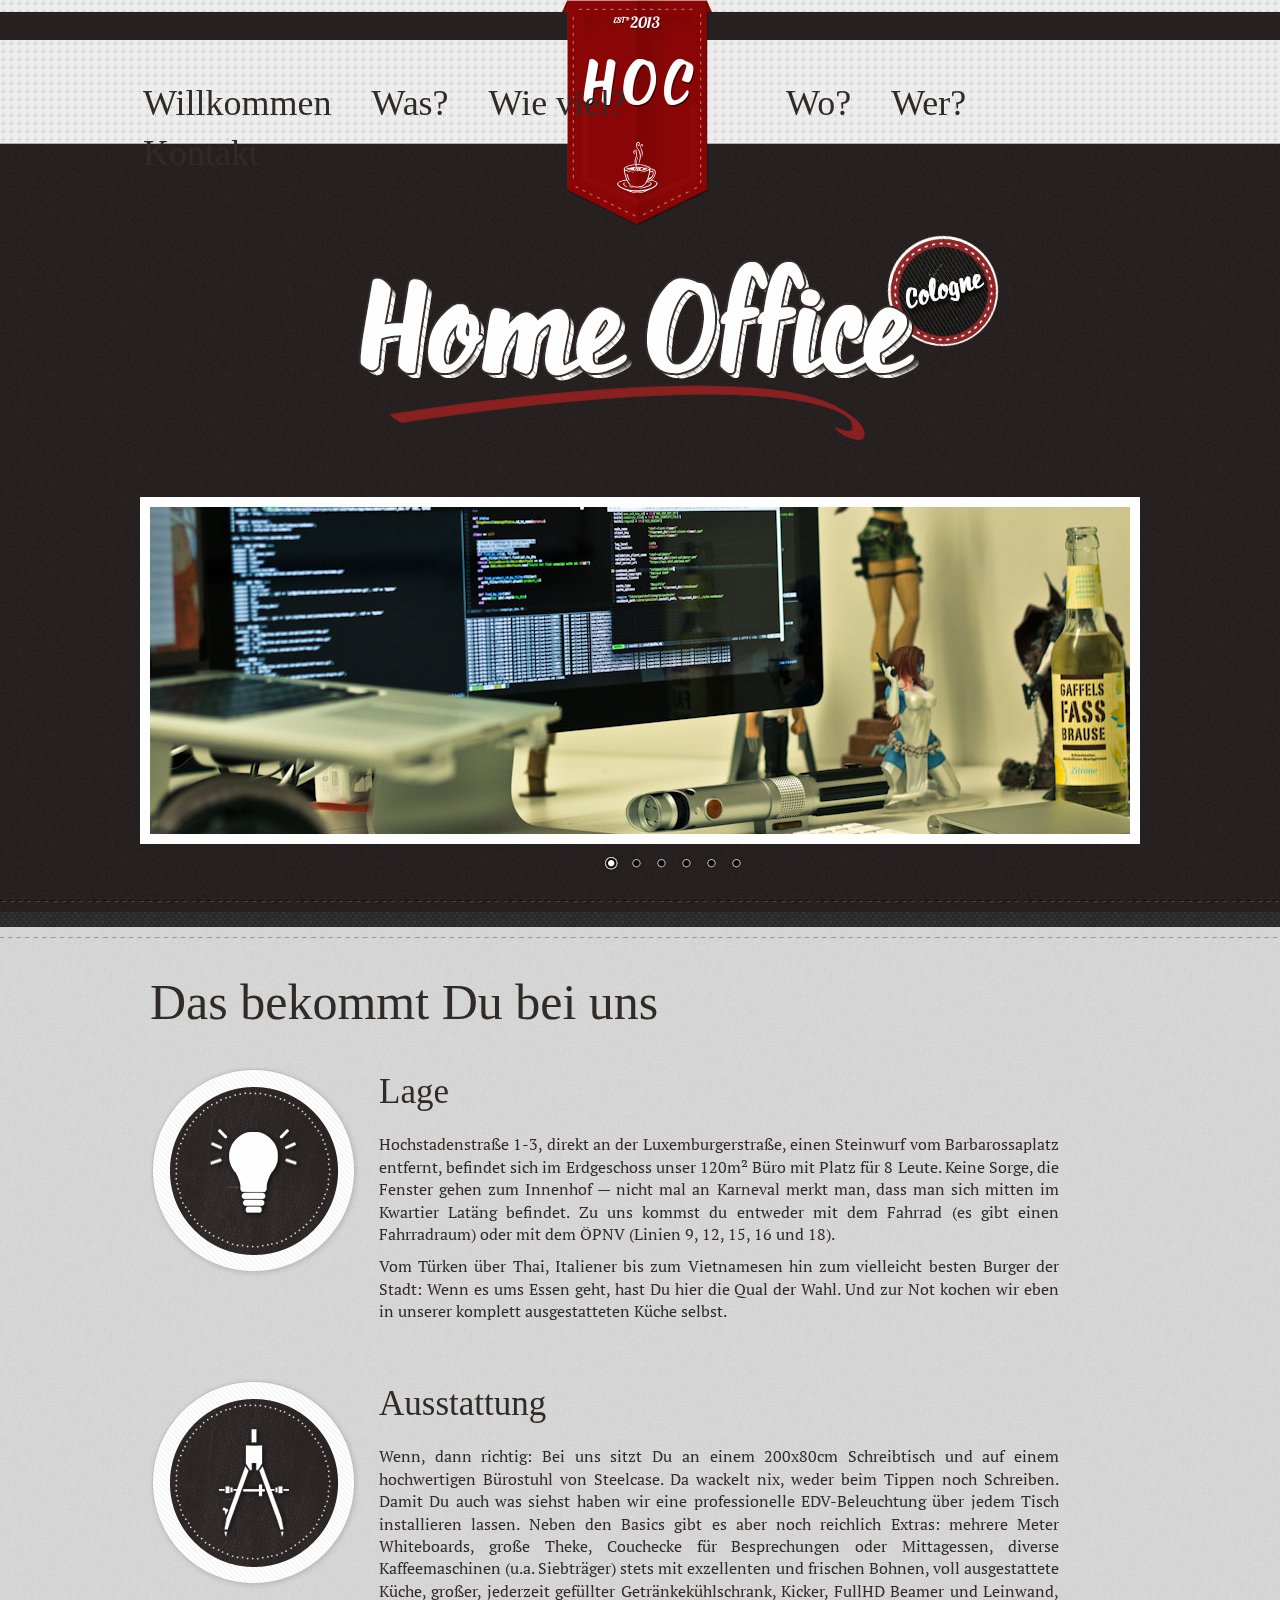
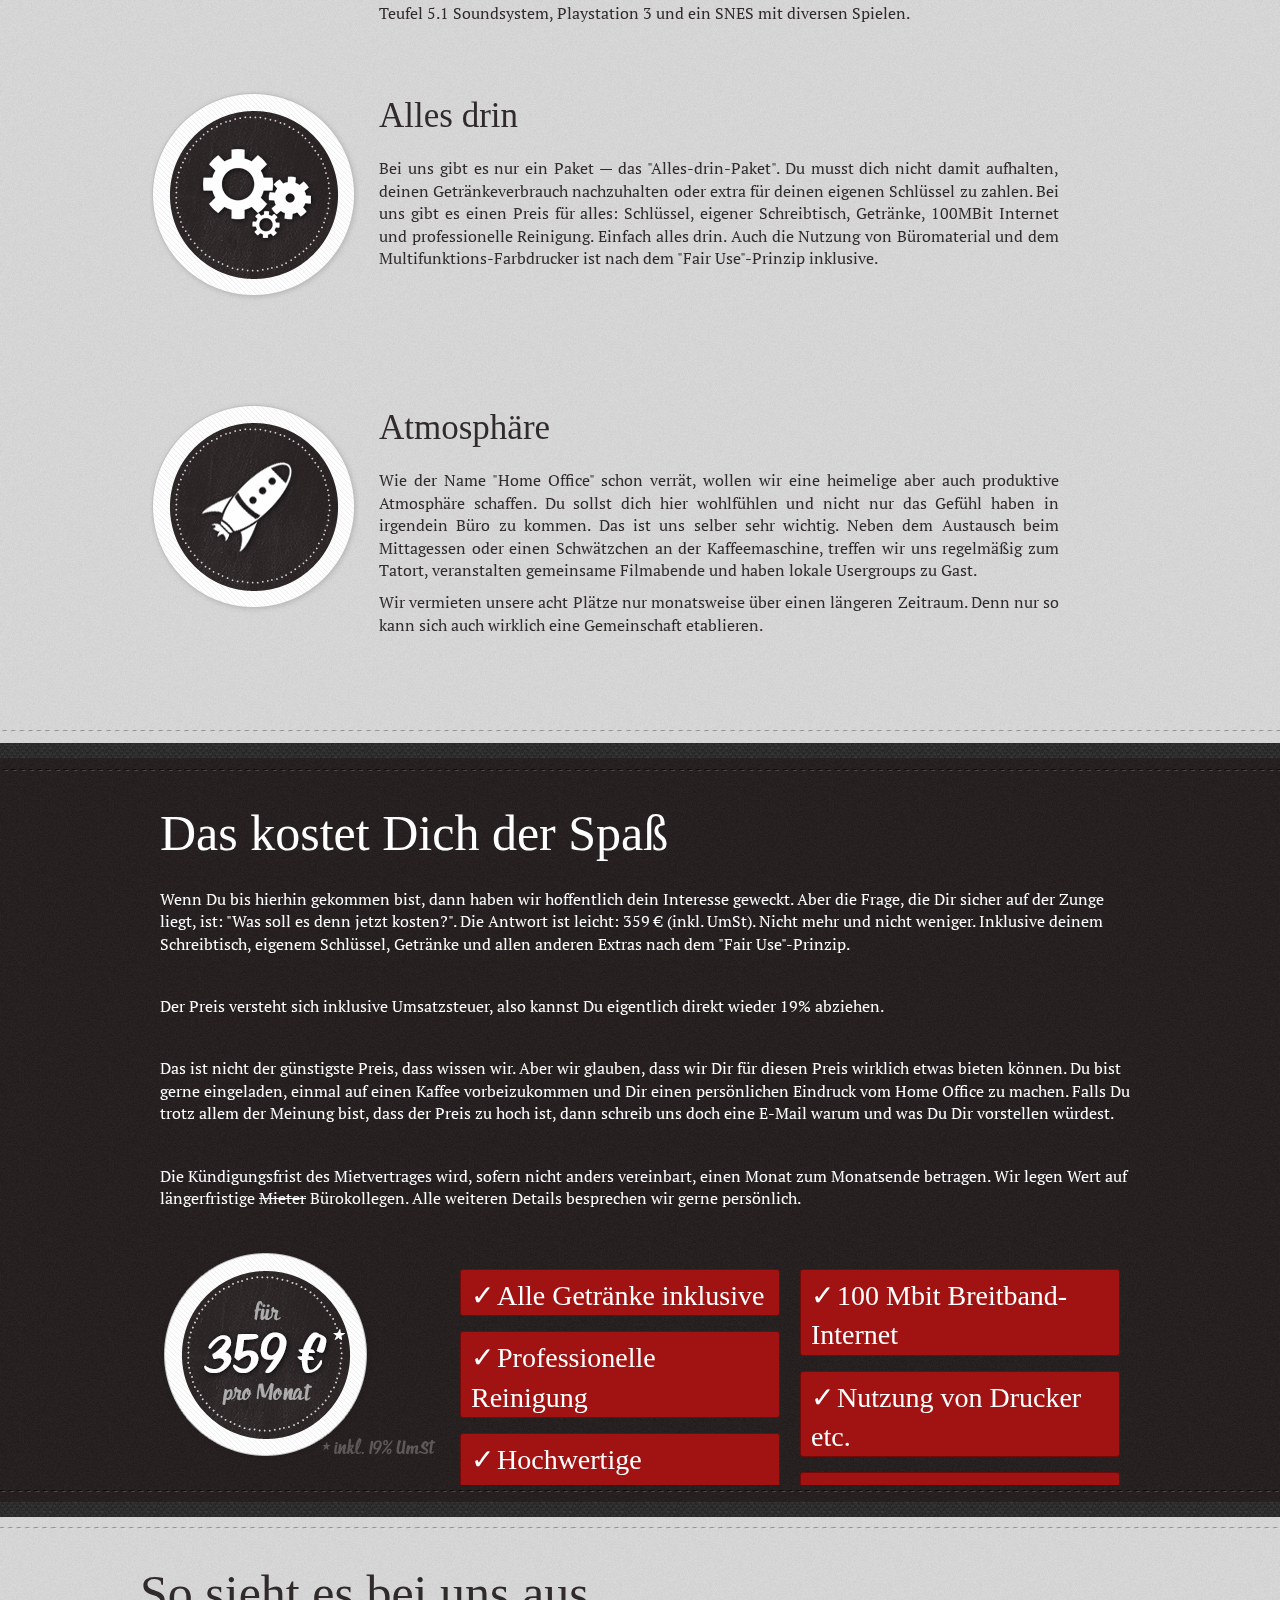
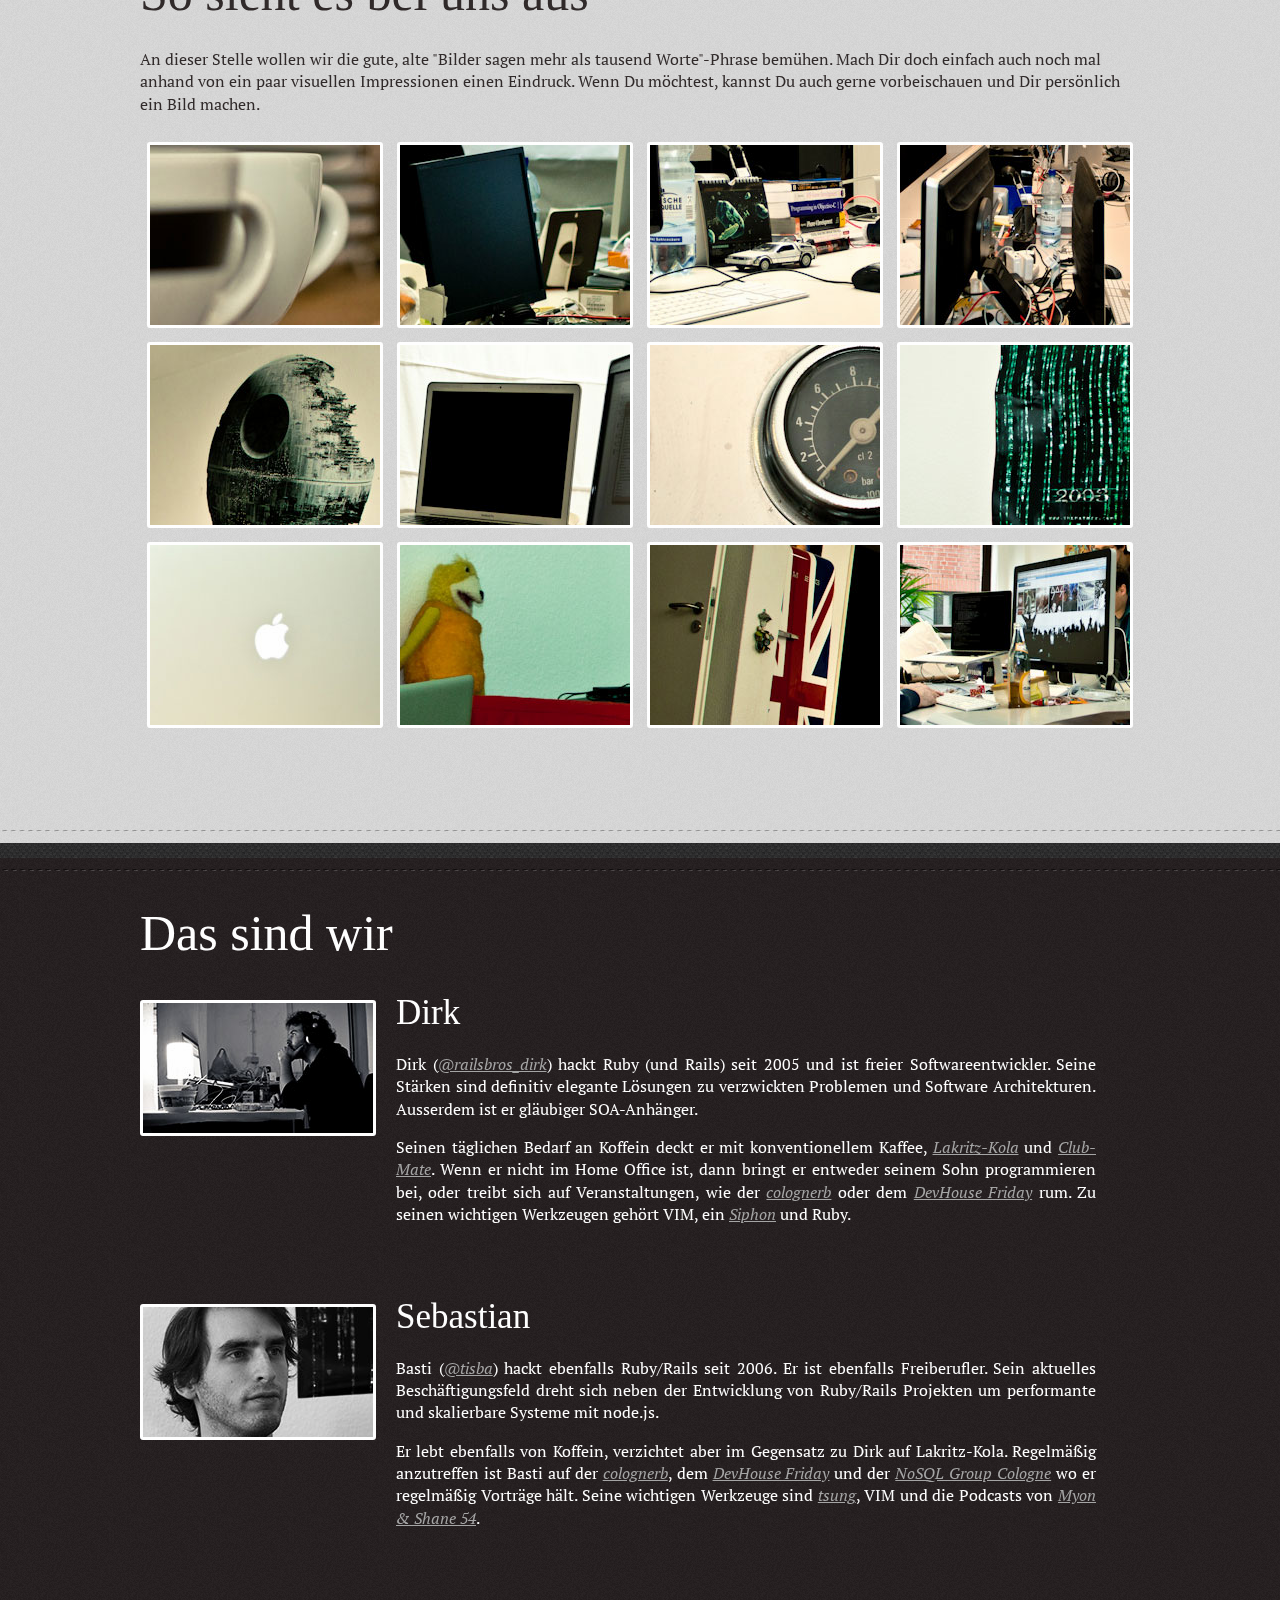
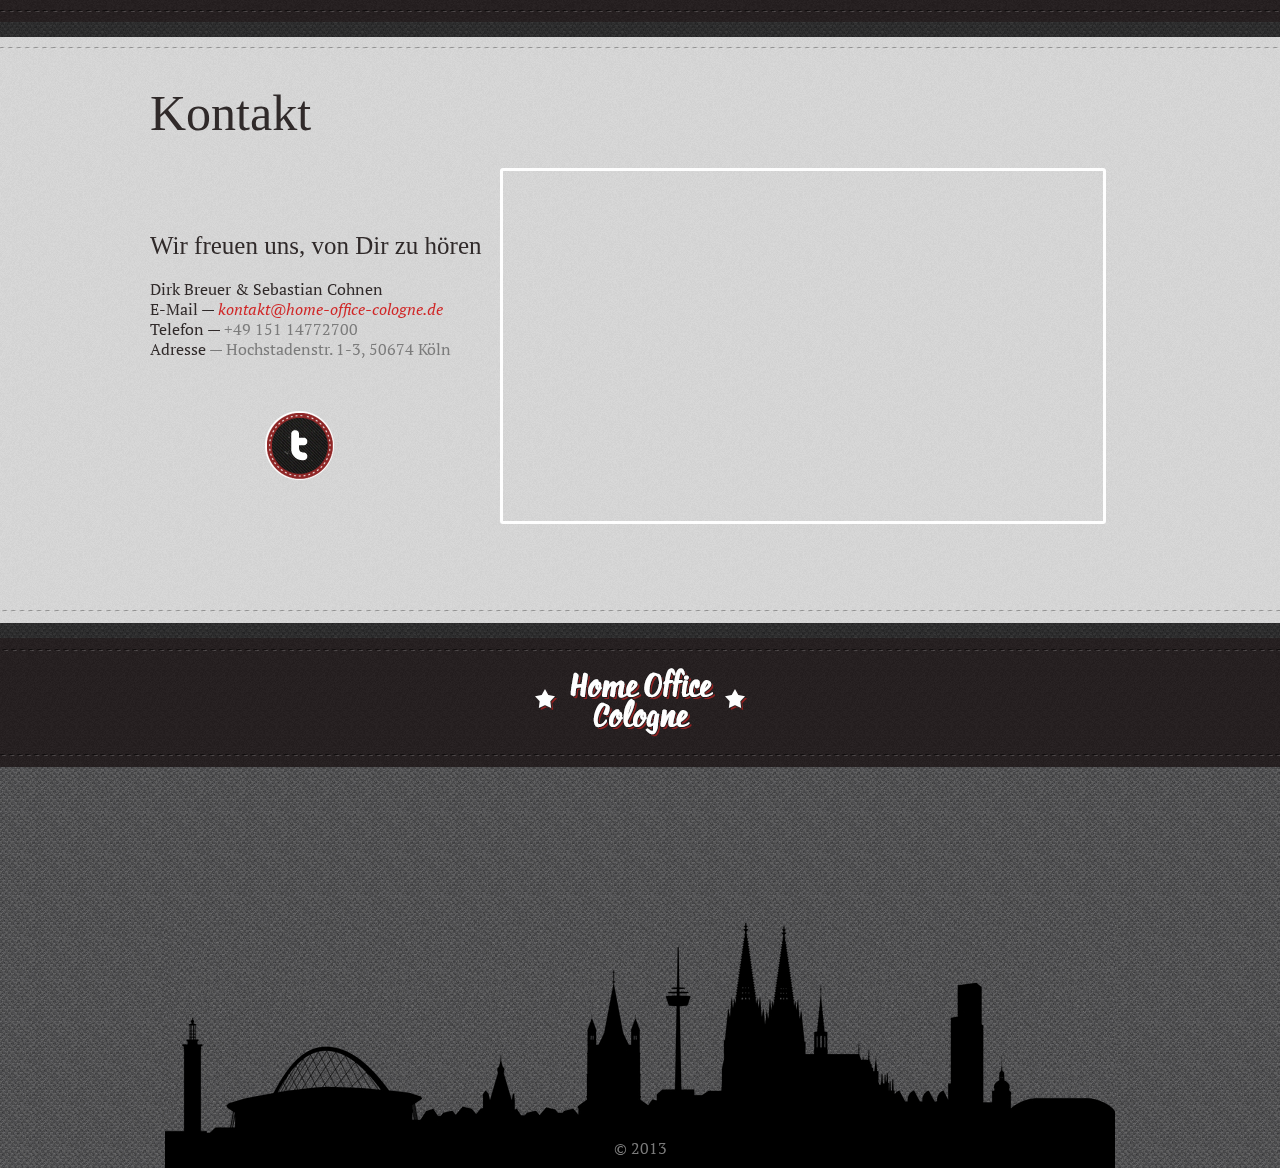
==== public/index.html @ 839deb55 "fixed whitespace" ====
<!DOCTYPE html PUBLIC "-//W3C//DTD HTML 4.01//EN">
<html>
  <head>
    <meta charset="utf-8">
    <title> Home Office Cologne </title>
    <meta name="description" content="Your description content goes here">
    <meta name="keywords" content="Place your keywords here">
    <meta name="viewport" content="width=device-width"><!-- Favicon -->
    <link rel="icon" href="img/favicon.png" title="Home Office Cologne" type="image/png"><!-- Style sheets themes for the Nivo Slider -->
    <link rel="stylesheet" href="nivo-slider/themes/default/default.css" type="text/css" media="screen">
    <link rel="stylesheet" href="nivo-slider/themes/pascal/pascal.css" type="text/css" media="screen">
    <link rel="stylesheet" href="nivo-slider/themes/orman/orman.css" type="text/css" media="screen"><!-- Main Styles Sheet for the Primento theme -->
    <link rel="stylesheet" href="styles.css" type="text/css"><!-- Google Webfonts - Other fonts can be installed - http://www.google.com/webfonts -->
    <link href="http://fonts.googleapis.com/css?family=PT+Serif:regular,italic,bold,bolditalic" rel="stylesheet" type="text/css">
    <link href="http://fonts.googleapis.com/css?family=PT+Sans:regular,italic,bold,bolditalic" rel="stylesheet" type="text/css">
  </head>
  <body>
    <!-- Start main content -->
    <span class="welcome" id="top"><!-- Anchor Link for Welcome Section --></span> <!-- Start Header -->
    <div id="header">
      <div class="inner">
        <div class="logo"></div><!-- End Logo --><!-- Main Navigation -->
        <div id="navigation">
          <ul class="main-menu">
            <li>
              <span><a href="#top">Willkommen</a></span>
            </li>
            <li>
              <span><a href="#features-link">Was?</a></span>
            </li><!-- Class gap: For the gap between the logo and menu -->
            <li class="gap">
              <span><a href="#prices-link">Wie viel?</a></span>
            </li>
            <li>
              <span><a href="#location-link">Wo?</a></span>
            </li>
            <li>
              <span><a href="#about-us-link">Wer?</a></span>
            </li>
            <li>
              <span><a href="#contact-link">Kontakt</a></span>
            </li>
          </ul>
        </div><!-- End Navigation -->
      </div><!-- End Header Inner Div -->
    </div><!-- End Header Div --><!-- Start Welcome Section -->
    <div id="welcome">
      <div class="inner">
        <div id="home-office-label"></div>
        <div id="feature" class="clearfix">
          <div class="inner">
            <!-- Start Nivo Slider -->
            <div class="slider-wrapper theme-default">
              <div class="ribbon"></div>
              <div id="slider" class="nivoSlider">
                <img src="nivo-slider/images/hoc-feature-work.jpg" data-transition="fade" width="980" height="327" />
                <img src="nivo-slider/images/hoc-feature-coffee.jpg" data-transition="fade" width="980" height="327" />
                <img src="nivo-slider/images/hoc-feature-bench.jpg" data-transition="fade" width="980" height="327" />
                <img src="nivo-slider/images/hoc-feature-mate.jpg" data-transition="fade" width="980" height="327" />
                <img src="nivo-slider/images/hoc-feature-fun_at_work.jpg" data-transition="fade" width="980" height="327" />
                <img src="nivo-slider/images/hoc-feature-foosball.jpg" data-transition="fade" width="980" height="327" />
              </div>
            </div><!-- End Htmlcaption -->
          </div><!-- End Slider -->
        </div><!-- End Feature Div -->
      </div><!-- End Inner Div -->
    </div><!-- End Welcome Div -->
    <div class="splitter">
      <!-- Page Splitter -->
    </div><!-- Start Method Box 4 -->
    <div id="method">
      <div class="inner">
        <!-- Anchor Link for Method Section --><span class="method" id="features-link">&nbsp;</span>
        <h1 class="dark">
          Das bekommt Du bei uns
        </h1>
        <div class="workflow">
          <ul>
            <li>
              <img src="img/strategy.png" width="209" height="211" alt="Strategy">
              <div>
                <h2> Lage </h2>
                <p>
                Hochstadenstraße 1-3, direkt an der Luxemburgerstraße, einen Steinwurf vom Barbarossaplatz entfernt, befindet sich im
                Erdgeschoss unser 120m&sup2; Büro mit Platz für 8 Leute. Keine Sorge, die Fenster gehen zum Innenhof
                &mdash; nicht mal an Karneval merkt man, dass man sich mitten im Kwartier Latäng befindet. Zu uns kommst du
                entweder mit dem Fahrrad (es gibt einen Fahrradraum) oder mit dem ÖPNV (Linien 9, 12, 15, 16 und 18).
                </p>
                <p>
                Vom Türken über Thai, Italiener bis zum Vietnamesen hin zum vielleicht besten Burger der Stadt: Wenn
                es ums Essen geht, hast Du hier die Qual der Wahl. Und zur Not kochen wir eben in unserer komplett
                ausgestatteten Küche selbst.
                </p>
              </div>
              <div class="clearfix"></div>
            </li>
            <li>
              <img src="img/planning.png" width="209" height="211" alt="Planning">
              <div>
                <h2> Ausstattung </h2>
                <p>
                Wenn, dann richtig: Bei uns sitzt Du an einem 200x80cm Schreibtisch und auf einem hochwertigen Bürostuhl
                von Steelcase. Da wackelt nix, weder beim Tippen noch Schreiben. Damit Du auch was siehst haben wir eine
                professionelle EDV-Beleuchtung über jedem Tisch installieren lassen. Neben den Basics gibt es aber noch
                reichlich Extras: mehrere Meter Whiteboards, große Theke, Couchecke für Besprechungen oder Mittagessen,
                diverse Kaffeemaschinen (u.a. Siebträger) stets mit exzellenten und frischen Bohnen, voll ausgestattete
                Küche, großer, jederzeit gefüllter Getränkekühlschrank, Kicker, FullHD Beamer und Leinwand, Teufel 5.1 Soundsystem,
                Playstation&nbsp;3 und ein SNES mit diversen Spielen.
                </p>
              </div>
              <div class="clearfix"></div>
            </li>
            <li>
              <img src="img/develop.png" width="209" height="211" alt="Develop">
              <div>
                <h2> Alles drin </h2>
                <p>
                Bei uns gibt es nur ein Paket &mdash; das "Alles-drin-Paket". Du musst dich nicht damit aufhalten, deinen
                Getränkeverbrauch nachzuhalten oder extra für deinen eigenen Schlüssel zu zahlen. Bei uns gibt es einen
                Preis für alles: Schlüssel, eigener Schreibtisch, Getränke, 100MBit Internet und professionelle Reinigung. Einfach alles drin.
                Auch die Nutzung von Büromaterial und dem Multifunktions-Farbdrucker ist nach dem "Fair Use"-Prinzip inklusive.
                </p>
              </div>
              <div class="clearfix"></div>
            </li>
            <li class="last">
              <img src="img/deliver.png" width="209" height="211" alt="Deliver">
              <div>
                <h2> Atmosphäre </h2>
                <p>
                Wie der Name "Home Office" schon verrät, wollen wir eine heimelige aber auch produktive Atmosphäre schaffen. Du sollst dich
                hier wohlfühlen und nicht nur das Gefühl haben in irgendein Büro zu kommen. Das ist uns selber sehr
                wichtig. Neben dem Austausch beim
                Mittagessen oder einen Schwätzchen an der Kaffeemaschine, treffen wir uns regelmäßig zum Tatort,
                veranstalten gemeinsame Filmabende und haben lokale Usergroups zu Gast.
                </p>

                <p>
                Wir vermieten unsere acht Plätze nur monatsweise über einen längeren Zeitraum. Denn nur so kann sich auch
                wirklich eine Gemeinschaft etablieren.
                </p>
              </div>
              <div class="clearfix"></div>
            </li>
          </ul>
        </div><!-- End Workflow -->
      </div><!-- End Method Inner -->
    </div><!-- End Method box 4 -->
    <div class="splitter-up">
      <!-- Page Splitter -->
    </div><!-- Start Blog -->
    <div id="blog">
      <div class="inner">
        <!-- Anchor Link for Blog Section --><span class="blog" id="prices-link">&nbsp;</span>
        <div class="inner clearfix">
          <div class="posts">
            <h1 class="light">
              Das kostet Dich der Spaß
            </h1><!-- Start Single Blog Post -->

            <p>
              Wenn Du bis hierhin gekommen bist, dann haben wir hoffentlich dein Interesse geweckt. Aber die Frage, die
              Dir sicher auf der Zunge liegt, ist: "Was soll es denn jetzt kosten?". Die Antwort ist leicht: 359 € (inkl.
              UmSt). Nicht mehr und nicht weniger. Inklusive deinem Schreibtisch, eigenem Schlüssel, Getränke und allen anderen
              Extras nach dem "Fair Use"-Prinzip.
            </p>

            <p>
            Der Preis versteht sich inklusive Umsatzsteuer, also kannst Du
            eigentlich direkt wieder 19% abziehen.
            </p>

            <p>
            Das ist nicht der günstigste Preis, dass wissen wir. Aber wir glauben, dass wir Dir für diesen Preis
            wirklich etwas bieten können. Du bist gerne eingeladen, einmal auf einen Kaffee vorbeizukommen und Dir einen
            persönlichen Eindruck vom Home Office zu machen. Falls Du trotz allem der Meinung bist, dass der Preis zu
            hoch ist, dann schreib uns doch eine E-Mail warum und was Du Dir vorstellen würdest.
            </p>

            <p>
            Die Kündigungsfrist des Mietvertrages wird, sofern nicht anders vereinbart, einen Monat zum Monatsende betragen.
            Wir legen Wert auf längerfristige <del>Mieter</del> Bürokollegen. Alle weiteren Details besprechen wir gerne
            persönlich.
            </p>

            <div id="price-and-extras">
              <ul>
                <li><span>✓</span>100 Mbit Breitband-Internet</li>
                <li><span>✓</span>Nutzung von Drucker etc.</li>
                <li><span>✓</span>Erstklassiger Kaffee</li>
              </ul>
              <ul>
                <li><span>✓</span>Alle Getränke inklusive</li>
                <li><span>✓</span>Professionelle Reinigung</li>
                <li><span>✓</span>Hochwertige Büromöbel</li>
              </ul>
              <img src="img/preis-badge.png">
            </div>

          </div><!-- End posts -->
        </div><!-- End inner -->
      </div>
    </div><!-- End Blog -->
    <div class="splitter">
      <!-- Page Splitter -->
    </div><!-- Start About Me Section -->
    <div id="my-work">
      <div class="inner">
        <span class="my-work" id="location-link">&nbsp;</span>
        <h1 class="dark">
          So sieht es bei uns aus
        </h1>
        <p class="dark">
        An dieser Stelle wollen wir die gute, alte "Bilder sagen mehr als tausend Worte"-Phrase bemühen. Mach Dir doch
        einfach auch noch mal anhand von ein paar visuellen Impressionen einen Eindruck. Wenn Du möchtest, kannst Du
        auch gerne vorbeischauen und Dir persönlich ein Bild machen.
        </p><!-- Start Gallery -->
        <div class="gallery">
          <ul>
            <li>
              <span><a href="img/gallery/hoc-detail-01.jpg" rel="prettyPhoto[gallery]"><img src="img/gallery/hoc-detail-01_small.jpg" width="230" height="180"></a></span>
            </li>
            <li>
              <span><a href="img/gallery/hoc-detail-02.jpg" rel="prettyPhoto[gallery]"><img src="img/gallery/hoc-detail-02_small.jpg" width="230" height="180"></a></span>
            </li>
            <li>
              <span><a href="img/gallery/hoc-detail-03.jpg" rel="prettyPhoto[gallery]"><img src="img/gallery/hoc-detail-03_small.jpg" width="230" height="180"></a></span>
            </li>
            <li>
              <span><a href="img/gallery/hoc-detail-04.jpg" rel="prettyPhoto[gallery]"><img src="img/gallery/hoc-detail-04_small.jpg" width="230" height="180"></a></span>
            </li>
            <li>
              <span><a href="img/gallery/hoc-detail-05.jpg" rel="prettyPhoto[gallery]"><img src="img/gallery/hoc-detail-05_small.jpg" width="230" height="180"></a></span>
            </li>
            <li>
              <span><a href="img/gallery/hoc-detail-06.jpg" rel="prettyPhoto[gallery]"><img src="img/gallery/hoc-detail-06_small.jpg" width="230" height="180"></a></span>
            </li>
            <li>
              <span><a href="img/gallery/hoc-detail-07.jpg" rel="prettyPhoto[gallery]"><img src="img/gallery/hoc-detail-07_small.jpg" width="230" height="180"></a></span>
            </li>
            <li>
              <span><a href="img/gallery/hoc-detail-08.jpg" rel="prettyPhoto[gallery]"><img src="img/gallery/hoc-detail-08_small.jpg" width="230" height="180"></a></span>
            </li>
            <li>
              <span><a href="img/gallery/hoc-detail-09.jpg" rel="prettyPhoto[gallery]"><img src="img/gallery/hoc-detail-09_small.jpg" width="230" height="180"></a></span>
            </li>
            <li>
              <span><a href="img/gallery/hoc-detail-10.jpg" rel="prettyPhoto[gallery]"><img src="img/gallery/hoc-detail-10_small.jpg" width="230" height="180"></a></span>
            </li>
            <li>
              <span><a href="img/gallery/hoc-detail-11.jpg" rel="prettyPhoto[gallery]"><img src="img/gallery/hoc-detail-11_small.jpg" width="230" height="180"></a></span>
            </li>
            <li>
              <span><a href="img/gallery/hoc-detail-12.jpg" rel="prettyPhoto[gallery]"><img src="img/gallery/hoc-detail-12_small.jpg" width="230" height="180"></a></span>
            </li>
          </ul>
        </div><!-- End Gallery -->
      </div><!-- End About me Inner -->
    </div><!-- End About me -->
    <div class="splitter-up">
      <!-- Page Splitter -->
    </div><!-- Start My Work -->
    <div id="about-me">
      <!-- Anchor Link for My Work Section -->
      <div class="inner">
        <!-- Anchor Link for About me Section --><span class="about-me" id="about-us-link">&nbsp;</span>
        <h1 class="light">
          Das sind wir
        </h1>
        <div class="intro">
          <img src="img/profile-dirk.jpg" alt="Profile Image" width="230" height="130">
          <div>
            <h2 class="light">
              Dirk
            </h2>
            <p>
            Dirk (<a href="https://twitter.com/railsbros_dirk">@railsbros_dirk</a>) hackt Ruby (und Rails) seit 2005 und ist freier Softwareentwickler.
            Seine Stärken sind definitiv elegante Lösungen zu verzwickten Problemen und Software Architekturen.
            Ausserdem ist er gläubiger SOA-Anhänger.
            </p>

            <p>
            Seinen täglichen Bedarf an Koffein deckt er mit konventionellem Kaffee,
            <a href="http://www.hermann-kola.de/content/kola.php?Sprache=de&amp;wert=Hausmarke-Lakritz">Lakritz-Kola</a> und <a href="http://de.wikipedia.org/wiki/Club-Mate">Club-Mate</a>.
            Wenn er nicht im Home Office ist, dann bringt er entweder seinem Sohn programmieren bei, oder treibt sich
            auf Veranstaltungen, wie der <a href="http://colognerb.de">colognerb</a> oder dem <a href="http://devhousefriday.org/">DevHouse Friday</a> rum. Zu seinen wichtigen Werkzeugen gehört VIM, ein <a href="http://coffeegeek.com/guides/siphoncoffee">Siphon</a> und Ruby.
            </p>
          </div>
        </div><!-- End Intro Div -->
        <div class="clearfix"></div>
        <div class="intro">
          <img src="img/profile-basti.jpg" alt="Profile Image" width="230" height="130">
          <div>
            <h2 class="light">
              Sebastian
            </h2>
            <p>Basti (<a href="https://twitter.com/tisba">@tisba</a>) hackt ebenfalls Ruby/Rails seit 2006. Er ist ebenfalls Freiberufler. Sein aktuelles Beschäftigungsfeld dreht sich neben der Entwicklung von Ruby/Rails Projekten um performante und skalierbare Systeme mit node.js.</p>

            <p>Er lebt ebenfalls von Koffein, verzichtet aber im Gegensatz zu Dirk auf Lakritz-Kola. Regelmäßig anzutreffen ist Basti auf der <a href="http://colognerb.de">colognerb</a>, dem <a href="http://devhousefriday.org/">DevHouse Friday</a> und der <a href="http://www.nosql-cologne.org/">NoSQL Group Cologne</a> wo er regelmäßig Vorträge hält. Seine wichtigen Werkzeuge sind <a href="http://tsung.erlang-projects.org/">tsung</a>, VIM und die Podcasts von <a href="http://www.myonandshane54.com/radio.php">Myon &amp; Shane 54</a>.</p>
          </div>
        </div><!-- End Intro Div -->
      </div><!-- End My Work Inner -->
    </div><!-- End My Work -->
    <div class="splitter">
      <!-- Page Splitter -->
    </div><!-- Start Contact me -->
    <div id="contact" class="clearfix">
      <div class="inner">
        <!-- Anchor Link for Get in touch Section --><span class="contact" id="contact-link">&nbsp;</span>
        <h1 class="dark">
          Kontakt
        </h1>
        <div class="details">
          <h3 class="dark">
            Wir freuen uns, von Dir zu hören
          </h3>
          <ul>
            <li>
              <span>Dirk Breuer &amp; Sebastian Cohnen</span>
            </li>
            <li>
              <span>E-Mail &mdash;</span>
              <script type="text/javascript">
              //<![CDATA[
              <!--
              var x="function f(x){var i,o=\"\",l=x.length;for(i=0;i<l;i+=2) {if(i+1<l)o+=" +
              "x.charAt(i+1);try{o+=x.charAt(i);}catch(e){}}return o;}f(\"ufcnitnof x({)av" +
              " r,i=o\\\"\\\"o,=l.xelgnhtl,o=;lhwli(e.xhcraoCedtAl(1/)3=!11)6t{yrx{=+;x+ll" +
              "=};acct(h)e}{f}roi(l=1-i;=>;0-i)-o{=+.xhcratAi(;)r}teru n.oussbrt0(o,)l};(f" +
              ")\\\"25,1\\\"\\\\06\\\\04\\\\01\\\\\\\\00\\\\03\\\\02\\\\\\\\33\\\\06\\\\00" +
              "\\\\\\\\1V03\\\\\\\\\\\\tQ\\\\4W03\\\\\\\\^TAHCA7H00\\\\\\\\KL@NKC16\\\\0G\\"+
              "\\OL^wwinzww(|H7|x|x\\\"\\\\\\\\\\\\uz7i17\\\\\\\\U(t5du`h\\\"\\\\\\\\\\\\\\"+
              "\\#\\\\\\\\2\\\\02\\\\\\\\24\\\\05\\\\03\\\\\\\\Z634\\\\04\\\\02\\\\\\\\20\\"+
              "\\05\\\\03\\\\\\\\5W00\\\\\\\\33\\\\01\\\\00\\\\\\\\6S00\\\\\\\\23\\\\01\\\\"+
              "03\\\\\\\\\\\\n4\\\\03\\\\\\\\05\\\\07\\\\01\\\\\\\\H8U502\\\\0n\\\\\\\\\\\\"+
              "21\\\\0r\\\\\\\\\\\\27\\\\0B\\\\<C*%0<)+1-425'02\\\\\\\\4s1$+o-*,9t'\\\\\\\\"+
              "2z!& )3400\\\\0[\\\\2Y02\\\\\\\\T^W^Y[1V03\\\\\\\\QVVXAI00\\\\0I\\\\EFhAMSP" +
              "DMM2J03\\\\\\\\jpuqwzD;p*fp2{,p&-`c~nz`(pjqofct21\\\\01\\\\03\\\\\\\\\\\"\\" +
              "\\f(;} ornture;}))++(y)^(iAtdeCoarchx.e(odrChamCro.fngriSt+=;o27=1y%i;+=)y2" +
              "5=1i=f({i+)i+l;i<0;i=r(foh;gten.l=x,l\\\"\\\\\\\"\\\\o=i,r va){,y(x fontinc" +
              "fu)\\\"\")"                                                                  ;
              while(x=eval(x));
              //-->
              //]]>
              </script>
            </li>
            <li>
              <span>Telefon &mdash;</span> +49 151 14772700
            </li>
            <li>
              <span>Adresse</span> &mdash; Hochstadenstr. 1-3, 50674 Köln
            </li>
          </ul>
          <div class="social">
            <ul>
              <li>
                <a href="http://twitter.com/HomeOfficeCgn"><img src="img/twitter.png" alt="Twitter" width="70" height="70"></a>
              </li>
            </ul>
          </div><!-- End social -->
        </div><!-- End details --><!-- Start Google Map -->
        <div class="map">
          <iframe width="600" height="350" frameborder="0" scrolling="no" marginheight="0" marginwidth="0" src="http://maps.google.com/maps?f=q&amp;source=s_q&amp;hl=en&amp;geocode=&amp;q=Hochstadenstra%C3%9Fe+1-3,+Cologne,+Germany&amp;aq=&amp;sll=51.055962,6.895464&amp;sspn=0.589558,1.454315&amp;ie=UTF8&amp;hq=&amp;hnear=Hochstadenstra%C3%9Fe+1,+50674+K%C3%B6ln,+Nordrhein-Westfalen,+Germany&amp;t=m&amp;z=14&amp;ll=50.928049,6.939522&amp;output=embed&amp;iwloc=near"></iframe>
        </div><!-- End map -->
      </div><!-- End inner -->
    </div><!-- End contact -->
    <div class="splitter-up"></div><!-- Start Footer -->
    <div id="footer" class="clearfix">
      <div class="inner">
        <div class="footer-logo">
          <a href="#"><img src="img/footer-logo.png" alt="Footer Logo" width="216" height="73"></a>
        </div><!-- End footer-logo -->
      </div><!-- End inner -->
    </div><!-- End Footer Div -->
    <div id="skyline-footer" class="clearfix">
      <div class="inner">
        <div id="skyline">
          <p>© 2013</p>
        </div><!-- End footer-logo -->
      </div><!-- End inner -->
    </div>

  </body>

  <script src="js/jquery-1.7.1.min.js" type="text/javascript"></script>
  <script src="js/smooth-scroll.js" type="text/javascript"></script>
  <script src="js/jquery.prettyPhoto.js" type="text/javascript" charset="utf-8"></script>
  <script src="js/jquery.validate.js" type="text/javascript"></script><!-- PrettyPhoto Jquery Gallery -->
  <script src="js/jquery.nivo.slider.pack.js" type="text/javascript"></script>
  <script src="js/underscore.min.js" type="text/javascript"></script>

  <script type="text/javascript">
    $(document).ready(function(){
      $("a[rel^='prettyPhoto']").prettyPhoto();
      $("#commentForm").validate();
    });

    $(window).load(function() {
      $('#slider').nivoSlider();
    });
  </script><!-- Jquery Form Validation -->
</html>
---- public/nivo-slider/themes/default/default.css ----
/*
Skin Name: Nivo Slider Default Theme
Skin URI: http://nivo.dev7studios.com
Skin Type: flexible
Description: The default skin for the Nivo Slider.
Version: 1.0
Author: Gilbert Pellegrom
Author URI: http://dev7studios.com
*/

.theme-default .nivoSlider {
	position:relative;
	background:#fff url(loading.gif) no-repeat 50% 50%;
    margin-bottom:50px;
    border: 10px solid #fff;

}
.theme-default .nivoSlider img {
	position:absolute;
	top:0px;
	left:0px;
	display:none;
}
.theme-default .nivoSlider a {
	border:0;
	display:block;
}

.theme-default .nivo-controlNav {
	position:absolute;
	left:50%;
	bottom:-42px;
    margin-left:-40px; /* Tweak this to center bullets */
}
.theme-default .nivo-controlNav a {
	display:block;
	width:22px;
	height:22px;
	background:url(bullets.png) no-repeat;
	text-indent:-9999px;
	border:0;
	margin-right:3px;
	float:left;
}
.theme-default .nivo-controlNav a.active {
	background-position:0 -22px;
}

.theme-default .nivo-directionNav a {
	display:block;
	width:30px;
	height:30px;
	background:url(arrows.png) no-repeat;
	text-indent:-9999px;
	border:0;
}
.theme-default a.nivo-nextNav {
	background-position:-30px 0;
	right:15px;
}
.theme-default a.nivo-prevNav {
	left:15px;
}

.theme-default .nivo-caption {
    font-family: Helvetica, Arial, sans-serif;
}
.theme-default .nivo-caption a {
    color:#fff;
    border-bottom:1px dotted #fff;
}
.theme-default .nivo-caption a:hover {
    color:#fff;
}
---- public/nivo-slider/themes/pascal/pascal.css ----
/*
Skin Name: Pascal Theme
Skin URI: http://nivo.dev7studios.com
Skin Type: fixed
Image Width: 630
Image Height: 235
Description: A nice, light skin for the Nivo Slider.
Version: 1.0
Author: Gilbert Pellegrom & Pascal Gartner
Author URI: http://dev7studios.com
*/

.theme-pascal.slider-wrapper {
    background:url(slider.png) no-repeat;
    width:668px;
    height:299px;
    margin:0 auto;
    padding-top:17px;
    position:relative;
}

.theme-pascal .nivoSlider {
    position:relative;
    width:630px;
    height:235px;
    margin-left:19px;
    background:url(loading.gif) no-repeat 50% 50%;
}
.theme-pascal .nivoSlider img {
    position:absolute;
    top:0px;
    left:0px;
    display:none;
    width:630px; /* Make sure your images are the same size */
    height:235px; /* Make sure your images are the same size */
}
.theme-pascal .nivoSlider a {
    border:0;
    display:block;
}

.theme-pascal .nivo-controlNav {
    background:url(controlnav.png) no-repeat;
    width:251px;
    height:40px;
    position:absolute;
    left:200px; /* Tweak this to center bullets */
    bottom:-42px;
    padding:8px 0 0 82px;
    z-index:20;
}
.theme-pascal .nivo-controlNav a {
    display:block;
    width:22px;
    height:22px;
    background:url(bullets.png) no-repeat;
    text-indent:-9999px;
    border:0;
    margin-right:3px;
    float:left;
}
.theme-pascal .nivo-controlNav a.active {
    background-position:0 -22px;
}

.theme-pascal .nivo-directionNav a {
	display:none;
}

.theme-pascal .nivo-caption {
    bottom:40%;
    left:auto;
    right:0px;
    width:auto;
    max-width:630px;
    overflow:hidden;
    background:#fff;
    text-shadow:none;
    font-family: arial, serif;
    color:#4c4b4b;
}
.theme-pascal .nivo-caption p {
    padding:5px 15px;
    color:#333;
    font-weight:bold;
    font-size:27px;
    text-transform:uppercase;
}
.theme-pascal .nivo-caption a { 
    color:#333;
    font-weight:bold;
    font-size:27px;
    text-transform:uppercase;
}

.theme-pascal .ribbon {
    background:url(ribbon.png) no-repeat;
    width:111px;
    height:111px;
    position:absolute;
    top:-8px;
    left:-8px;
    z-index:300;
}
---- public/nivo-slider/themes/orman/orman.css ----
/*
Skin Name: Orman Theme
Skin URI: http://nivo.dev7studios.com
Skin Type: fixed
Image Width: 568
Image Height: 268
Description: A light and green skin for the Nivo Slider.
Version: 1.0
Author: Gilbert Pellegrom & Orman Clark
Author URI: http://dev7studios.com
*/

.theme-orman.slider-wrapper {
    background:url(slider.png) no-repeat;
    width:722px;
    height:337px;
    margin:0 auto;
    padding-top:18px;
    position:relative;
}

.theme-orman .nivoSlider {
    position:relative;
    width:568px;
    height:268px;
    margin-left:77px;
    background:url(loading.gif) no-repeat 50% 50%;
}
.theme-orman .nivoSlider img {
    position:absolute;
    top:0px;
    left:0px;
    display:none;
    width:568px; /* Make sure your images are the same size */
    height:268px; /* Make sure your images are the same size */
}
.theme-orman .nivoSlider a {
    border:0;
    display:block;
}

.theme-orman .nivo-controlNav {
    position:absolute;
	left:50%;
	bottom:-60px;
    margin-left:-30px; /* Tweak this to center bullets */
}
.theme-orman .nivo-controlNav a {
    display:block;
    width:10px;
    height:10px;
    background:url(bullets.png) no-repeat;
    text-indent:-9999px;
    border:0;
    margin-right:7px;
    float:left;
}
.theme-orman .nivo-controlNav a.active {
    background-position:0 -10px;
}

.theme-orman .nivo-directionNav a {
	display:block;
	width:25px;
	height:200px;
	background:url(arrows.png) no-repeat 0% 50%;
	text-indent:-9999px;
	border:0;
    top:40px;
}
.theme-orman a.nivo-nextNav {
	background-position:100% 50%;
	right:-40px;
    padding-right:20px;
}
.theme-orman a.nivo-prevNav {
	left:-40px;
    padding-left:20px;
}

.theme-orman .nivo-caption {
    font-family: Helvetica, Arial, sans-serif;
}
.theme-orman .nivo-caption a { 
    color:#fff;
    border-bottom:1px dotted #fff;
}
.theme-orman .nivo-caption a:hover { 
    color:#fff;
}

.theme-orman .ribbon {
    background:url(ribbon.png) no-repeat;
    width:111px;
    height:111px;
    position:absolute;
    top:-3px;
    left:56px;
    z-index:300;
}
---- public/styles.css ----
@import url("css/roadstar_font.css");
@import url("css/boilerplate.css");
@import url("nivo-slider/nivo-slider.css");
@import url("css/prettyphoto.css");
@import url("css/layout.css");
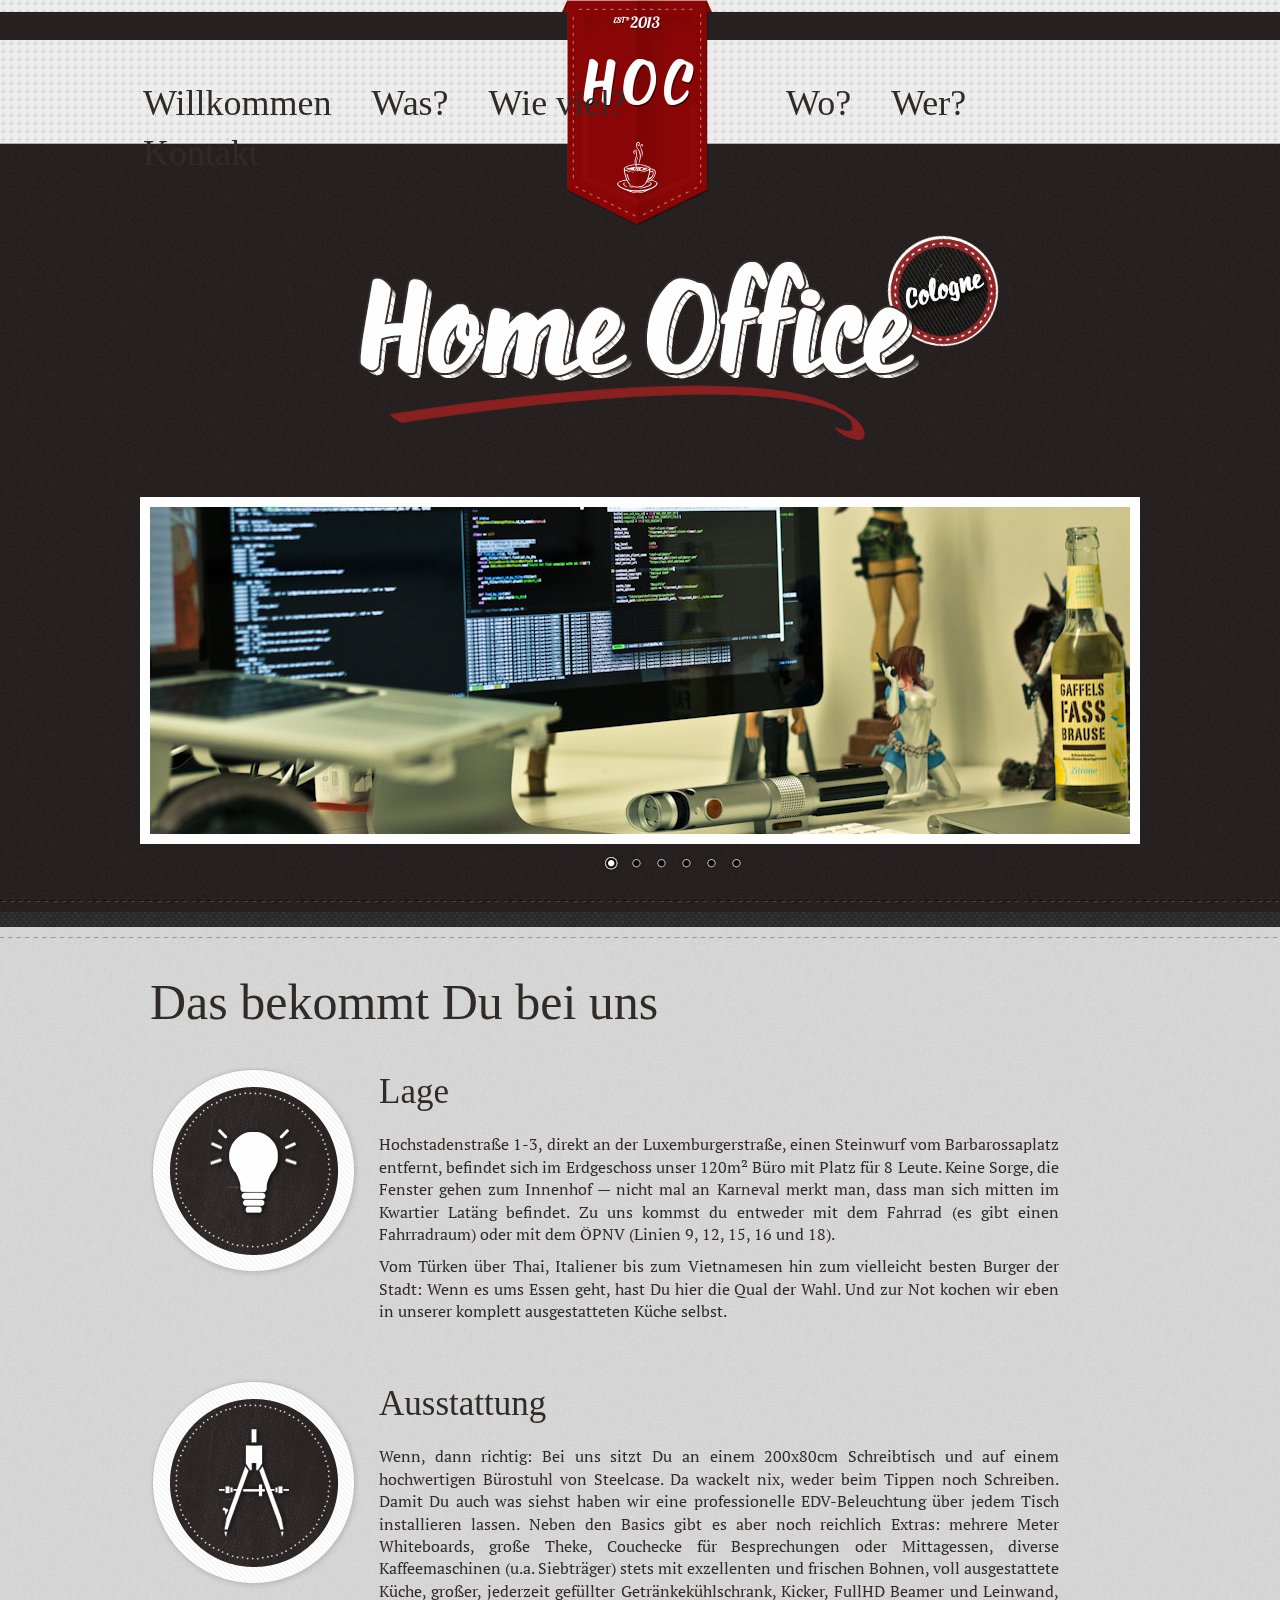
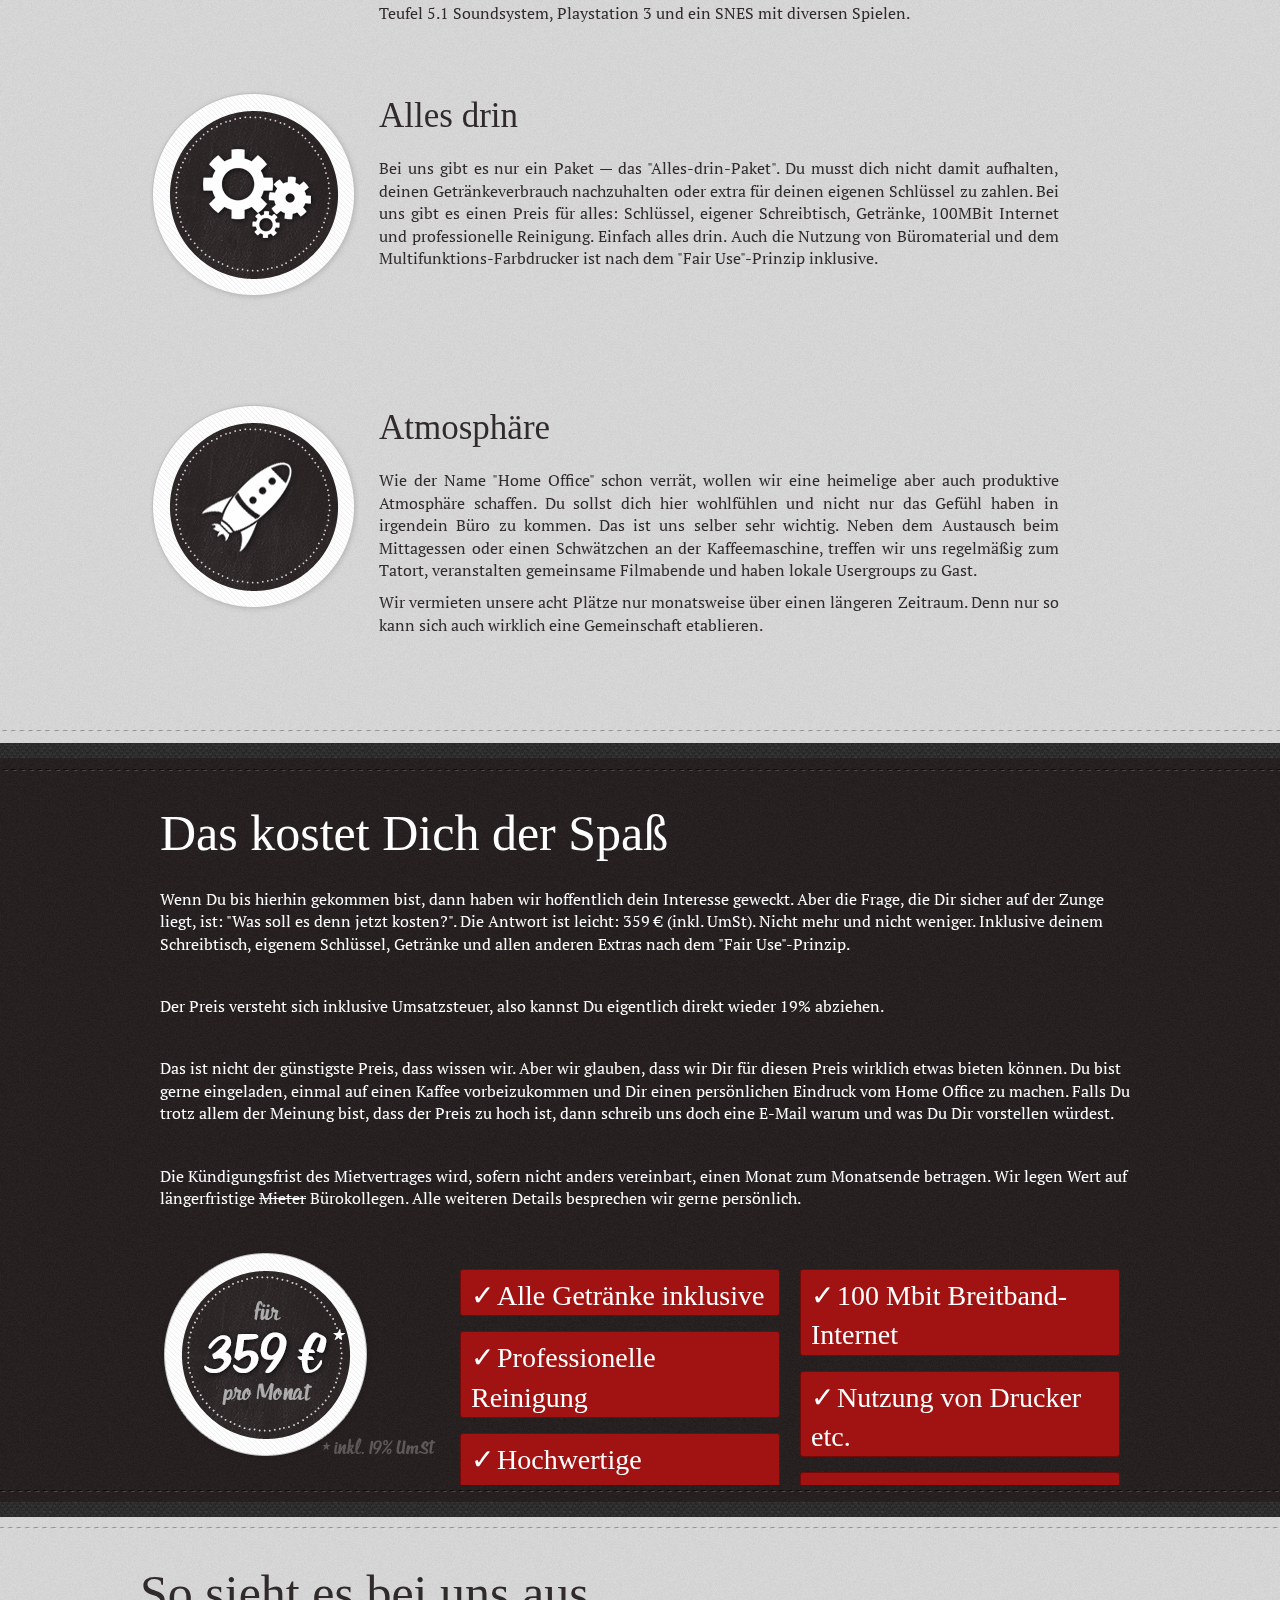
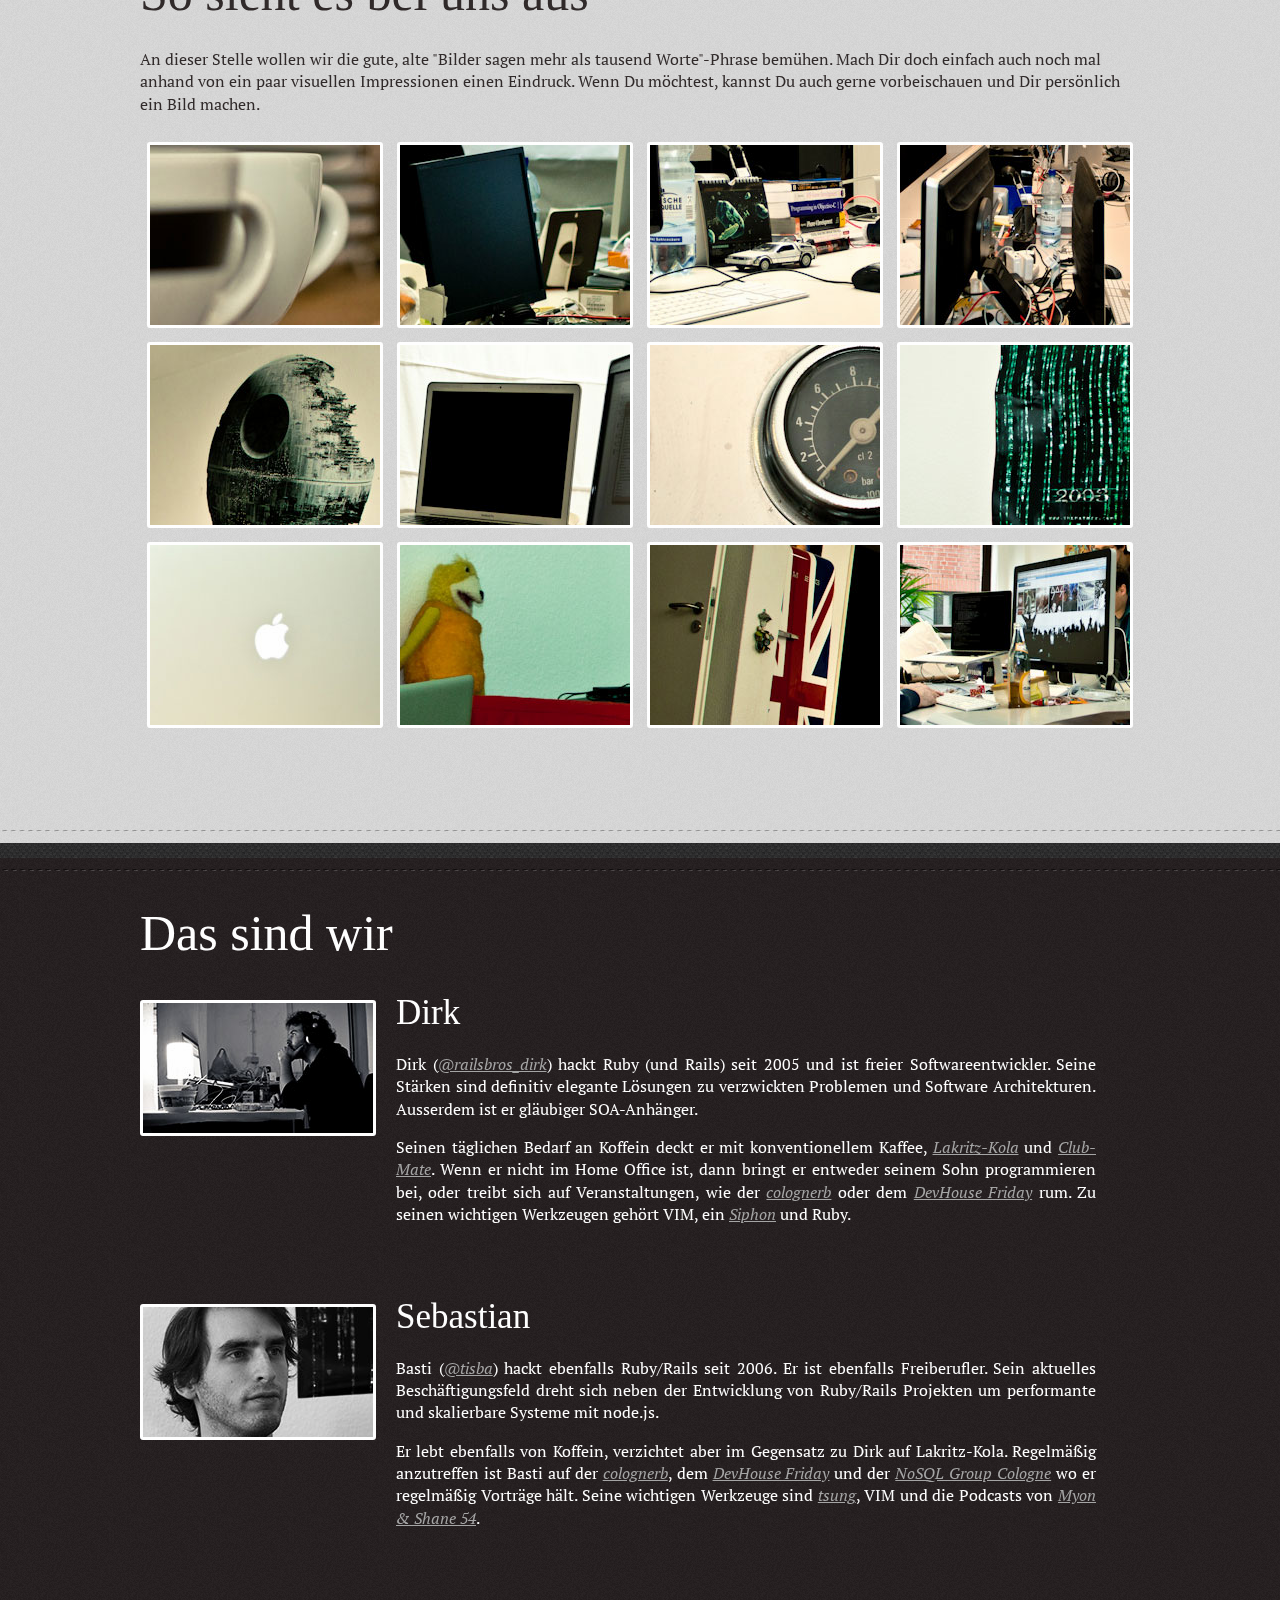
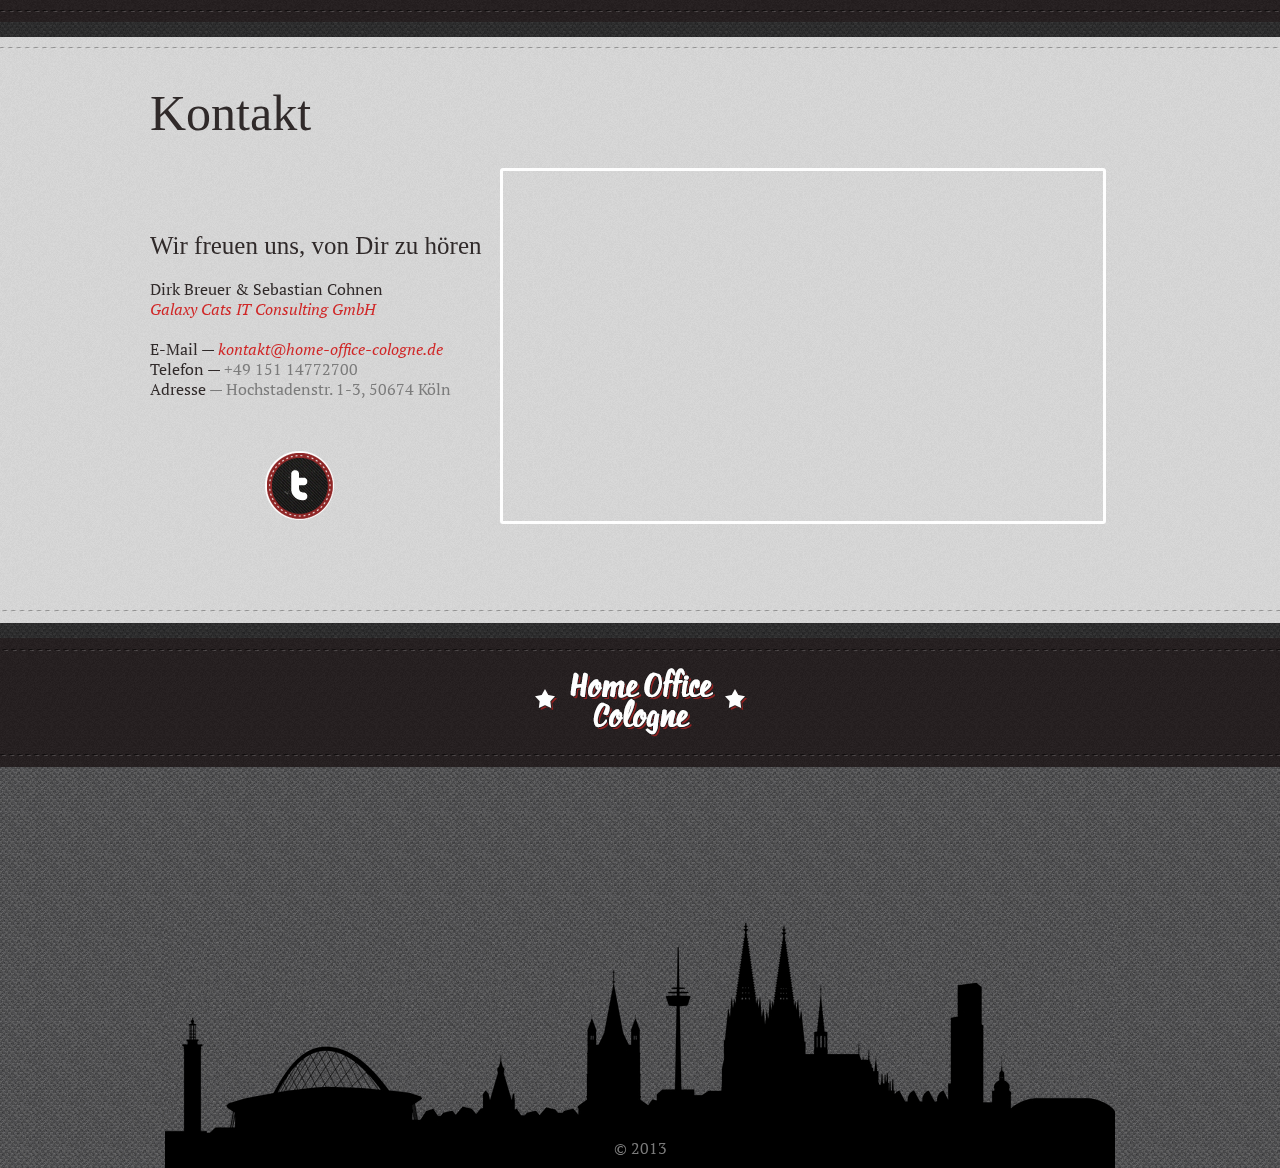
==== commit 7efab543: "galaxy cats unter kontakt geadded" ====
--- a/public/index.html
+++ b/public/index.html
@@ -318,6 +318,10 @@
             <li>
               <span>Dirk Breuer &amp; Sebastian Cohnen</span>
             </li>
+            <li>
+            <span><a href="http://galaxycats.com" class="text-link">Galaxy Cats IT Consulting GmbH</a></span>
+            </li>
+            <li>&nbsp;</li>
             <li>
               <span>E-Mail &mdash;</span>
               <script type="text/javascript">
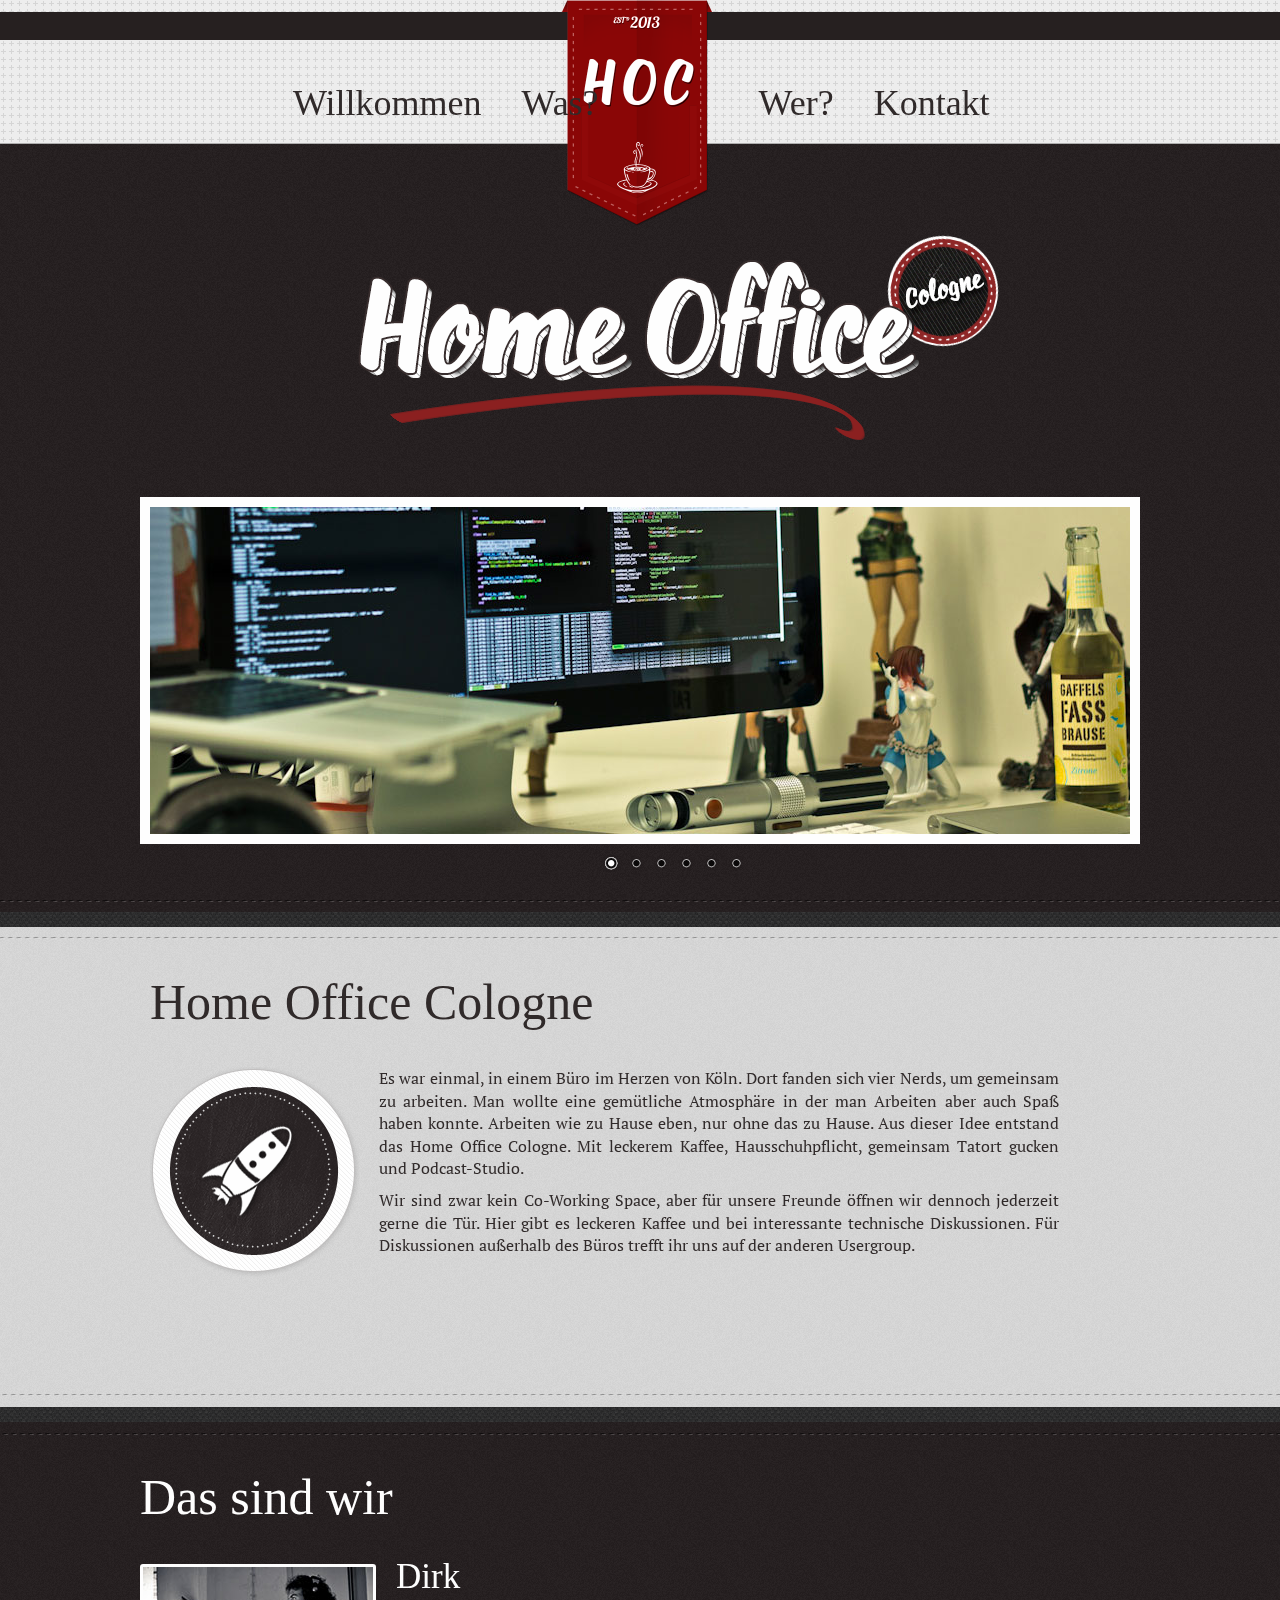
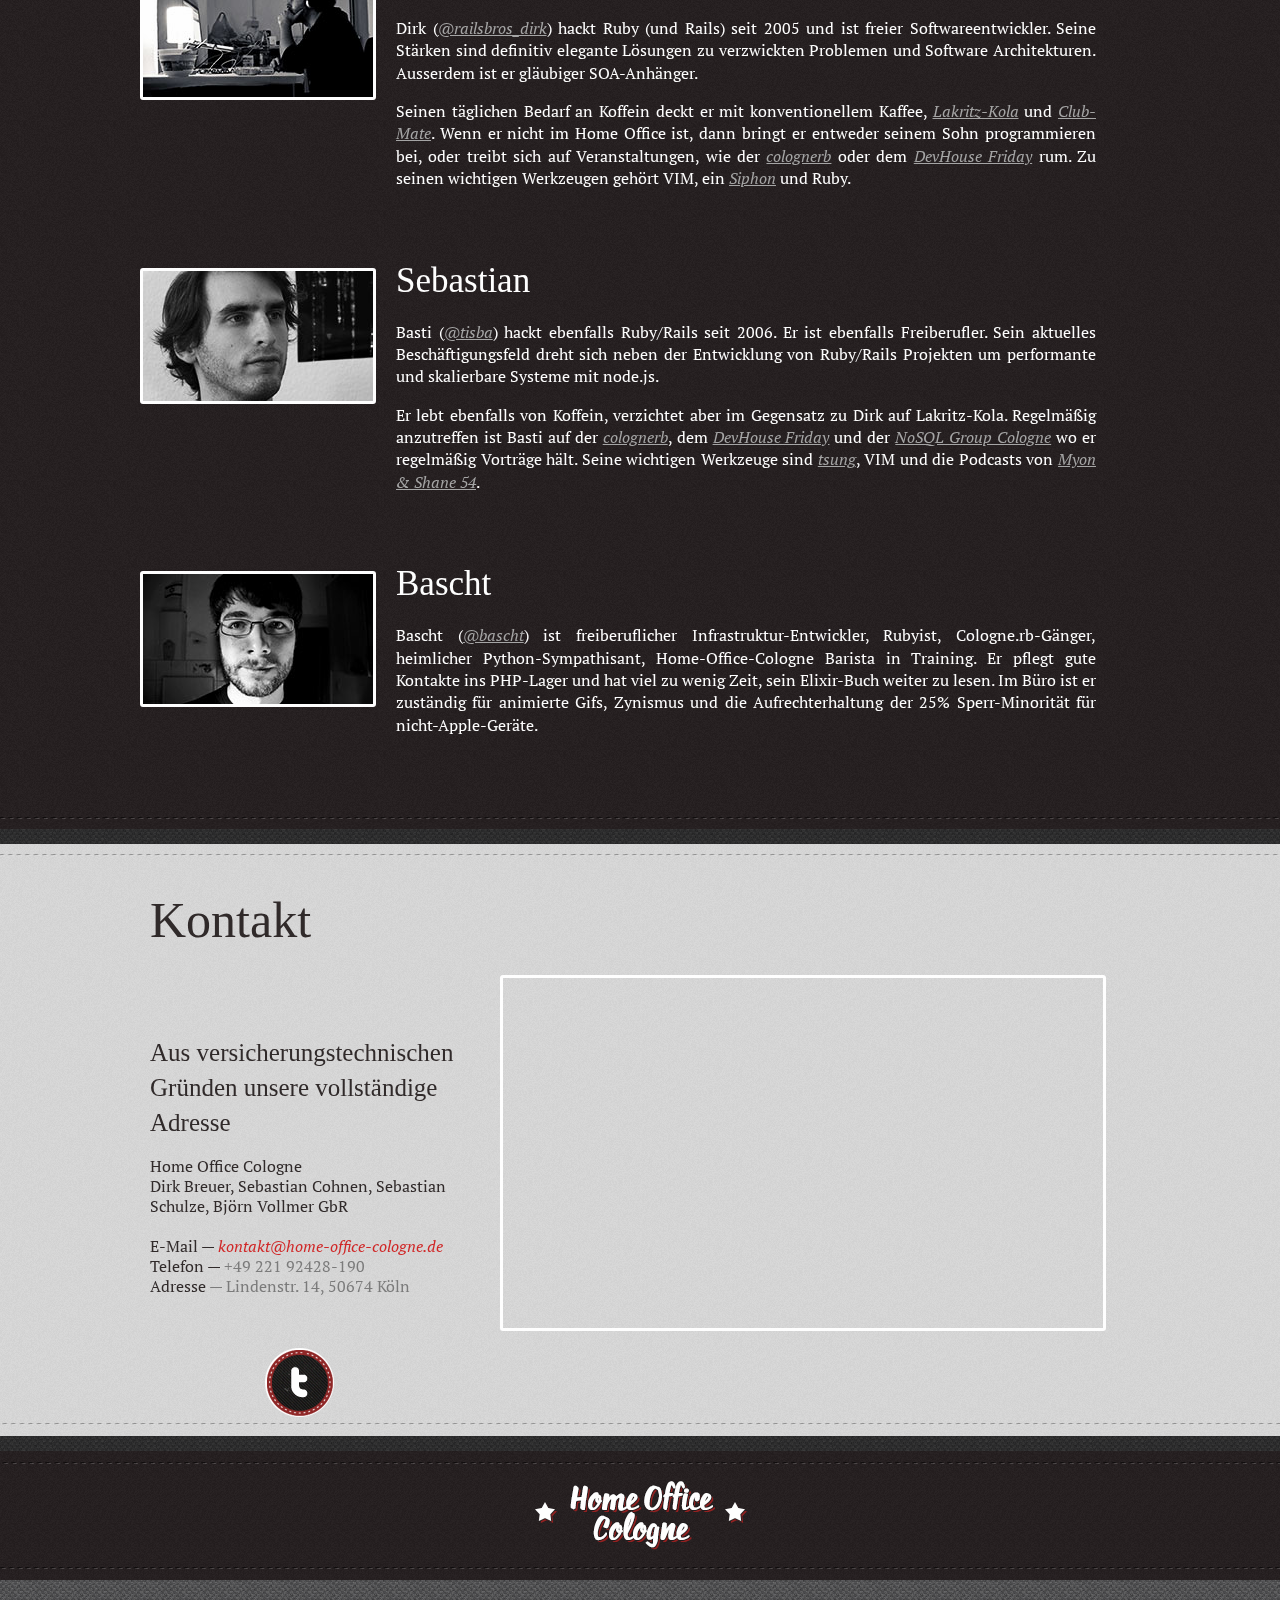
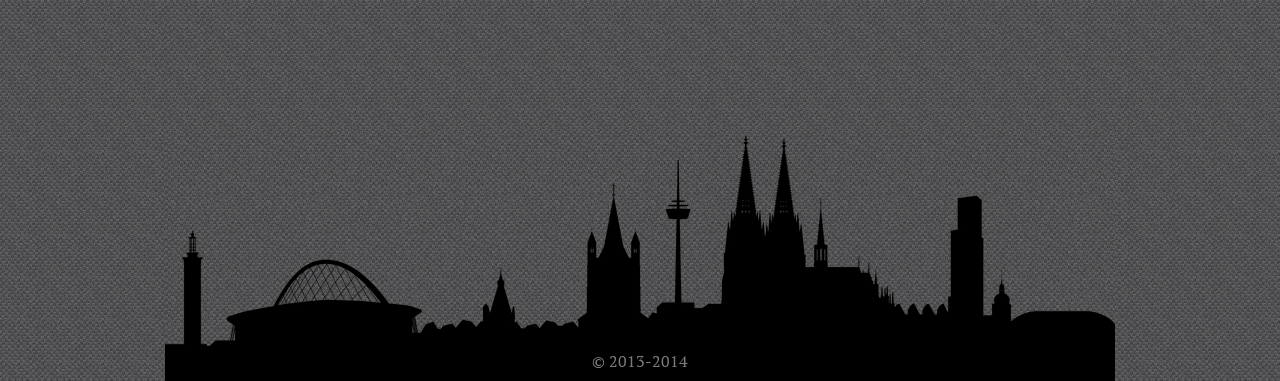
==== commit 7f19c2a5: "Updated the site to reflect the new setting" ====
--- a/public/index.html
+++ b/public/index.html
@@ -11,8 +11,8 @@
     <link rel="stylesheet" href="nivo-slider/themes/pascal/pascal.css" type="text/css" media="screen">
     <link rel="stylesheet" href="nivo-slider/themes/orman/orman.css" type="text/css" media="screen"><!-- Main Styles Sheet for the Primento theme -->
     <link rel="stylesheet" href="styles.css" type="text/css"><!-- Google Webfonts - Other fonts can be installed - http://www.google.com/webfonts -->
-    <link href="http://fonts.googleapis.com/css?family=PT+Serif:regular,italic,bold,bolditalic" rel="stylesheet" type="text/css">
-    <link href="http://fonts.googleapis.com/css?family=PT+Sans:regular,italic,bold,bolditalic" rel="stylesheet" type="text/css">
+    <link href="//fonts.googleapis.com/css?family=PT+Serif:regular,italic,bold,bolditalic" rel="stylesheet" type="text/css">
+    <link href="//fonts.googleapis.com/css?family=PT+Sans:regular,italic,bold,bolditalic" rel="stylesheet" type="text/css">
   </head>
   <body>
     <!-- Start main content -->
@@ -25,15 +25,9 @@
             <li>
               <span><a href="#top">Willkommen</a></span>
             </li>
-            <li>
+            <li class="gap">
               <span><a href="#features-link">Was?</a></span>
             </li><!-- Class gap: For the gap between the logo and menu -->
-            <li class="gap">
-              <span><a href="#prices-link">Wie viel?</a></span>
-            </li>
-            <li>
-              <span><a href="#location-link">Wo?</a></span>
-            </li>
             <li>
               <span><a href="#about-us-link">Wer?</a></span>
             </li>
@@ -72,72 +66,25 @@
       <div class="inner">
         <!-- Anchor Link for Method Section --><span class="method" id="features-link">&nbsp;</span>
         <h1 class="dark">
-          Das bekommt Du bei uns
+          Home Office Cologne
         </h1>
         <div class="workflow">
           <ul>
-            <li>
-              <img src="img/strategy.png" width="209" height="211" alt="Strategy">
-              <div>
-                <h2> Lage </h2>
-                <p>
-                Hochstadenstraße 1-3, direkt an der Luxemburgerstraße, einen Steinwurf vom Barbarossaplatz entfernt, befindet sich im
-                Erdgeschoss unser 120m&sup2; Büro mit Platz für 8 Leute. Keine Sorge, die Fenster gehen zum Innenhof
-                &mdash; nicht mal an Karneval merkt man, dass man sich mitten im Kwartier Latäng befindet. Zu uns kommst du
-                entweder mit dem Fahrrad (es gibt einen Fahrradraum) oder mit dem ÖPNV (Linien 9, 12, 15, 16 und 18).
-                </p>
-                <p>
-                Vom Türken über Thai, Italiener bis zum Vietnamesen hin zum vielleicht besten Burger der Stadt: Wenn
-                es ums Essen geht, hast Du hier die Qual der Wahl. Und zur Not kochen wir eben in unserer komplett
-                ausgestatteten Küche selbst.
-                </p>
-              </div>
-              <div class="clearfix"></div>
-            </li>
-            <li>
-              <img src="img/planning.png" width="209" height="211" alt="Planning">
-              <div>
-                <h2> Ausstattung </h2>
-                <p>
-                Wenn, dann richtig: Bei uns sitzt Du an einem 200x80cm Schreibtisch und auf einem hochwertigen Bürostuhl
-                von Steelcase. Da wackelt nix, weder beim Tippen noch Schreiben. Damit Du auch was siehst haben wir eine
-                professionelle EDV-Beleuchtung über jedem Tisch installieren lassen. Neben den Basics gibt es aber noch
-                reichlich Extras: mehrere Meter Whiteboards, große Theke, Couchecke für Besprechungen oder Mittagessen,
-                diverse Kaffeemaschinen (u.a. Siebträger) stets mit exzellenten und frischen Bohnen, voll ausgestattete
-                Küche, großer, jederzeit gefüllter Getränkekühlschrank, Kicker, FullHD Beamer und Leinwand, Teufel 5.1 Soundsystem,
-                Playstation&nbsp;3 und ein SNES mit diversen Spielen.
-                </p>
-              </div>
-              <div class="clearfix"></div>
-            </li>
-            <li>
-              <img src="img/develop.png" width="209" height="211" alt="Develop">
-              <div>
-                <h2> Alles drin </h2>
-                <p>
-                Bei uns gibt es nur ein Paket &mdash; das "Alles-drin-Paket". Du musst dich nicht damit aufhalten, deinen
-                Getränkeverbrauch nachzuhalten oder extra für deinen eigenen Schlüssel zu zahlen. Bei uns gibt es einen
-                Preis für alles: Schlüssel, eigener Schreibtisch, Getränke, 100MBit Internet und professionelle Reinigung. Einfach alles drin.
-                Auch die Nutzung von Büromaterial und dem Multifunktions-Farbdrucker ist nach dem "Fair Use"-Prinzip inklusive.
-                </p>
-              </div>
-              <div class="clearfix"></div>
-            </li>
             <li class="last">
               <img src="img/deliver.png" width="209" height="211" alt="Deliver">
               <div>
-                <h2> Atmosphäre </h2>
                 <p>
-                Wie der Name "Home Office" schon verrät, wollen wir eine heimelige aber auch produktive Atmosphäre schaffen. Du sollst dich
-                hier wohlfühlen und nicht nur das Gefühl haben in irgendein Büro zu kommen. Das ist uns selber sehr
-                wichtig. Neben dem Austausch beim
-                Mittagessen oder einen Schwätzchen an der Kaffeemaschine, treffen wir uns regelmäßig zum Tatort,
-                veranstalten gemeinsame Filmabende und haben lokale Usergroups zu Gast.
+                  Es war einmal, in einem Büro im Herzen von Köln. Dort fanden
+                  sich vier Nerds, um gemeinsam zu arbeiten. Man wollte eine
+                  gemütliche Atmosphäre in der man Arbeiten aber auch Spaß haben konnte.
+                  Arbeiten wie zu Hause eben, nur ohne das zu Hause. Aus dieser Idee entstand das
+                  Home Office Cologne. Mit leckerem Kaffee, Hausschuhpflicht, gemeinsam Tatort gucken und Podcast-Studio.
                 </p>
 
                 <p>
-                Wir vermieten unsere acht Plätze nur monatsweise über einen längeren Zeitraum. Denn nur so kann sich auch
-                wirklich eine Gemeinschaft etablieren.
+                  Wir sind zwar kein Co-Working Space, aber für unsere Freunde öffnen wir dennoch jederzeit gerne die Tür.
+                  Hier gibt es leckeren Kaffee und bei interessante technische Diskussionen. Für Diskussionen außerhalb
+                  des Büros trefft ihr uns auf der anderen Usergroup.
                 </p>
               </div>
               <div class="clearfix"></div>
@@ -148,118 +95,8 @@
     </div><!-- End Method box 4 -->
     <div class="splitter-up">
       <!-- Page Splitter -->
-    </div><!-- Start Blog -->
-    <div id="blog">
-      <div class="inner">
-        <!-- Anchor Link for Blog Section --><span class="blog" id="prices-link">&nbsp;</span>
-        <div class="inner clearfix">
-          <div class="posts">
-            <h1 class="light">
-              Das kostet Dich der Spaß
-            </h1><!-- Start Single Blog Post -->
-
-            <p>
-              Wenn Du bis hierhin gekommen bist, dann haben wir hoffentlich dein Interesse geweckt. Aber die Frage, die
-              Dir sicher auf der Zunge liegt, ist: "Was soll es denn jetzt kosten?". Die Antwort ist leicht: 359 € (inkl.
-              UmSt). Nicht mehr und nicht weniger. Inklusive deinem Schreibtisch, eigenem Schlüssel, Getränke und allen anderen
-              Extras nach dem "Fair Use"-Prinzip.
-            </p>
-
-            <p>
-            Der Preis versteht sich inklusive Umsatzsteuer, also kannst Du
-            eigentlich direkt wieder 19% abziehen.
-            </p>
-
-            <p>
-            Das ist nicht der günstigste Preis, dass wissen wir. Aber wir glauben, dass wir Dir für diesen Preis
-            wirklich etwas bieten können. Du bist gerne eingeladen, einmal auf einen Kaffee vorbeizukommen und Dir einen
-            persönlichen Eindruck vom Home Office zu machen. Falls Du trotz allem der Meinung bist, dass der Preis zu
-            hoch ist, dann schreib uns doch eine E-Mail warum und was Du Dir vorstellen würdest.
-            </p>
-
-            <p>
-            Die Kündigungsfrist des Mietvertrages wird, sofern nicht anders vereinbart, einen Monat zum Monatsende betragen.
-            Wir legen Wert auf längerfristige <del>Mieter</del> Bürokollegen. Alle weiteren Details besprechen wir gerne
-            persönlich.
-            </p>
-
-            <div id="price-and-extras">
-              <ul>
-                <li><span>✓</span>100 Mbit Breitband-Internet</li>
-                <li><span>✓</span>Nutzung von Drucker etc.</li>
-                <li><span>✓</span>Erstklassiger Kaffee</li>
-              </ul>
-              <ul>
-                <li><span>✓</span>Alle Getränke inklusive</li>
-                <li><span>✓</span>Professionelle Reinigung</li>
-                <li><span>✓</span>Hochwertige Büromöbel</li>
-              </ul>
-              <img src="img/preis-badge.png">
-            </div>
-
-          </div><!-- End posts -->
-        </div><!-- End inner -->
-      </div>
-    </div><!-- End Blog -->
-    <div class="splitter">
-      <!-- Page Splitter -->
-    </div><!-- Start About Me Section -->
-    <div id="my-work">
-      <div class="inner">
-        <span class="my-work" id="location-link">&nbsp;</span>
-        <h1 class="dark">
-          So sieht es bei uns aus
-        </h1>
-        <p class="dark">
-        An dieser Stelle wollen wir die gute, alte "Bilder sagen mehr als tausend Worte"-Phrase bemühen. Mach Dir doch
-        einfach auch noch mal anhand von ein paar visuellen Impressionen einen Eindruck. Wenn Du möchtest, kannst Du
-        auch gerne vorbeischauen und Dir persönlich ein Bild machen.
-        </p><!-- Start Gallery -->
-        <div class="gallery">
-          <ul>
-            <li>
-              <span><a href="img/gallery/hoc-detail-01.jpg" rel="prettyPhoto[gallery]"><img src="img/gallery/hoc-detail-01_small.jpg" width="230" height="180"></a></span>
-            </li>
-            <li>
-              <span><a href="img/gallery/hoc-detail-02.jpg" rel="prettyPhoto[gallery]"><img src="img/gallery/hoc-detail-02_small.jpg" width="230" height="180"></a></span>
-            </li>
-            <li>
-              <span><a href="img/gallery/hoc-detail-03.jpg" rel="prettyPhoto[gallery]"><img src="img/gallery/hoc-detail-03_small.jpg" width="230" height="180"></a></span>
-            </li>
-            <li>
-              <span><a href="img/gallery/hoc-detail-04.jpg" rel="prettyPhoto[gallery]"><img src="img/gallery/hoc-detail-04_small.jpg" width="230" height="180"></a></span>
-            </li>
-            <li>
-              <span><a href="img/gallery/hoc-detail-05.jpg" rel="prettyPhoto[gallery]"><img src="img/gallery/hoc-detail-05_small.jpg" width="230" height="180"></a></span>
-            </li>
-            <li>
-              <span><a href="img/gallery/hoc-detail-06.jpg" rel="prettyPhoto[gallery]"><img src="img/gallery/hoc-detail-06_small.jpg" width="230" height="180"></a></span>
-            </li>
-            <li>
-              <span><a href="img/gallery/hoc-detail-07.jpg" rel="prettyPhoto[gallery]"><img src="img/gallery/hoc-detail-07_small.jpg" width="230" height="180"></a></span>
-            </li>
-            <li>
-              <span><a href="img/gallery/hoc-detail-08.jpg" rel="prettyPhoto[gallery]"><img src="img/gallery/hoc-detail-08_small.jpg" width="230" height="180"></a></span>
-            </li>
-            <li>
-              <span><a href="img/gallery/hoc-detail-09.jpg" rel="prettyPhoto[gallery]"><img src="img/gallery/hoc-detail-09_small.jpg" width="230" height="180"></a></span>
-            </li>
-            <li>
-              <span><a href="img/gallery/hoc-detail-10.jpg" rel="prettyPhoto[gallery]"><img src="img/gallery/hoc-detail-10_small.jpg" width="230" height="180"></a></span>
-            </li>
-            <li>
-              <span><a href="img/gallery/hoc-detail-11.jpg" rel="prettyPhoto[gallery]"><img src="img/gallery/hoc-detail-11_small.jpg" width="230" height="180"></a></span>
-            </li>
-            <li>
-              <span><a href="img/gallery/hoc-detail-12.jpg" rel="prettyPhoto[gallery]"><img src="img/gallery/hoc-detail-12_small.jpg" width="230" height="180"></a></span>
-            </li>
-          </ul>
-        </div><!-- End Gallery -->
-      </div><!-- End About me Inner -->
-    </div><!-- End About me -->
-    <div class="splitter-up">
-      <!-- Page Splitter -->
-    </div><!-- Start My Work -->
+    </div>
+    <!-- Start About Me Section -->
     <div id="about-me">
       <!-- Anchor Link for My Work Section -->
       <div class="inner">
@@ -299,6 +136,23 @@
             <p>Er lebt ebenfalls von Koffein, verzichtet aber im Gegensatz zu Dirk auf Lakritz-Kola. Regelmäßig anzutreffen ist Basti auf der <a href="http://colognerb.de">colognerb</a>, dem <a href="http://devhousefriday.org/">DevHouse Friday</a> und der <a href="http://www.nosql-cologne.org/">NoSQL Group Cologne</a> wo er regelmäßig Vorträge hält. Seine wichtigen Werkzeuge sind <a href="http://tsung.erlang-projects.org/">tsung</a>, VIM und die Podcasts von <a href="http://www.myonandshane54.com/radio.php">Myon &amp; Shane 54</a>.</p>
           </div>
         </div><!-- End Intro Div -->
+        <div class="clearfix"></div>
+        <div class="intro">
+          <img src="img/profile-bascht.jpg" alt="Profile Image" width="230" height="130">
+          <div>
+            <h2 class="light">
+              Bascht
+            </h2>
+            <p>
+              Bascht (<a href="https://twitter.com/bascht">@bascht</a>) ist freiberuflicher Infrastruktur-Entwickler,
+              Rubyist, Cologne.rb-Gänger, heimlicher Python-Sympathisant,
+              Home-Office-Cologne Barista in Training. Er pflegt gute Kontakte
+              ins PHP-Lager und hat viel zu wenig Zeit, sein Elixir-Buch weiter
+              zu lesen. Im Büro ist er zuständig für animierte Gifs, Zynismus
+              und die Aufrechterhaltung der 25% Sperr-Minorität für nicht-Apple-Geräte.
+            </p>
+          </div>
+        </div><!-- End Intro Div -->
       </div><!-- End My Work Inner -->
     </div><!-- End My Work -->
     <div class="splitter">
@@ -312,14 +166,11 @@
         </h1>
         <div class="details">
           <h3 class="dark">
-            Wir freuen uns, von Dir zu hören
+            Aus versicherungstechnischen Gründen unsere vollständige Adresse
           </h3>
           <ul>
             <li>
-              <span>Dirk Breuer &amp; Sebastian Cohnen</span>
-            </li>
-            <li>
-            <span><a href="http://galaxycats.com" class="text-link">Galaxy Cats IT Consulting GmbH</a></span>
+              <span>Home Office Cologne<br />Dirk Breuer, Sebastian Cohnen, Sebastian Schulze, Björn Vollmer GbR</span>
             </li>
             <li>&nbsp;</li>
             <li>
@@ -349,10 +200,10 @@
               </script>
             </li>
             <li>
-              <span>Telefon &mdash;</span> +49 151 14772700
-            </li>
-            <li>
-              <span>Adresse</span> &mdash; Hochstadenstr. 1-3, 50674 Köln
+              <span>Telefon &mdash;</span> +49 221 92428-190
+            </li>
+            <li>
+              <span>Adresse</span> &mdash; Lindenstr. 14, 50674 Köln
             </li>
           </ul>
           <div class="social">
@@ -364,7 +215,7 @@
           </div><!-- End social -->
         </div><!-- End details --><!-- Start Google Map -->
         <div class="map">
-          <iframe width="600" height="350" frameborder="0" scrolling="no" marginheight="0" marginwidth="0" src="http://maps.google.com/maps?f=q&amp;source=s_q&amp;hl=en&amp;geocode=&amp;q=Hochstadenstra%C3%9Fe+1-3,+Cologne,+Germany&amp;aq=&amp;sll=51.055962,6.895464&amp;sspn=0.589558,1.454315&amp;ie=UTF8&amp;hq=&amp;hnear=Hochstadenstra%C3%9Fe+1,+50674+K%C3%B6ln,+Nordrhein-Westfalen,+Germany&amp;t=m&amp;z=14&amp;ll=50.928049,6.939522&amp;output=embed&amp;iwloc=near"></iframe>
+          <iframe width="600" height="350" frameborder="0" scrolling="no" marginheight="0" marginwidth="0" src="https://maps.google.de/maps?f=q&amp;source=s_q&amp;hl=en&amp;geocode=&amp;q=Lindenstra%C3%9Fe+14,+Cologne&amp;aq=0&amp;oq=Lindenstr.+14&amp;sll=50.957245,6.967322&amp;sspn=0.394024,1.050568&amp;ie=UTF8&amp;hq=&amp;hnear=Lindenstra%C3%9Fe+14,+50674+K%C3%B6ln&amp;t=m&amp;z=16&amp;ll=50.934318,6.937586&amp;output=embed&amp;iwloc=near"></iframe>
         </div><!-- End map -->
       </div><!-- End inner -->
     </div><!-- End contact -->
@@ -379,7 +230,7 @@
     <div id="skyline-footer" class="clearfix">
       <div class="inner">
         <div id="skyline">
-          <p>© 2013</p>
+          <p>© 2013-2014</p>
         </div><!-- End footer-logo -->
       </div><!-- End inner -->
     </div>
@@ -396,7 +247,6 @@
   <script type="text/javascript">
     $(document).ready(function(){
       $("a[rel^='prettyPhoto']").prettyPhoto();
-      $("#commentForm").validate();
     });
 
     $(window).load(function() {
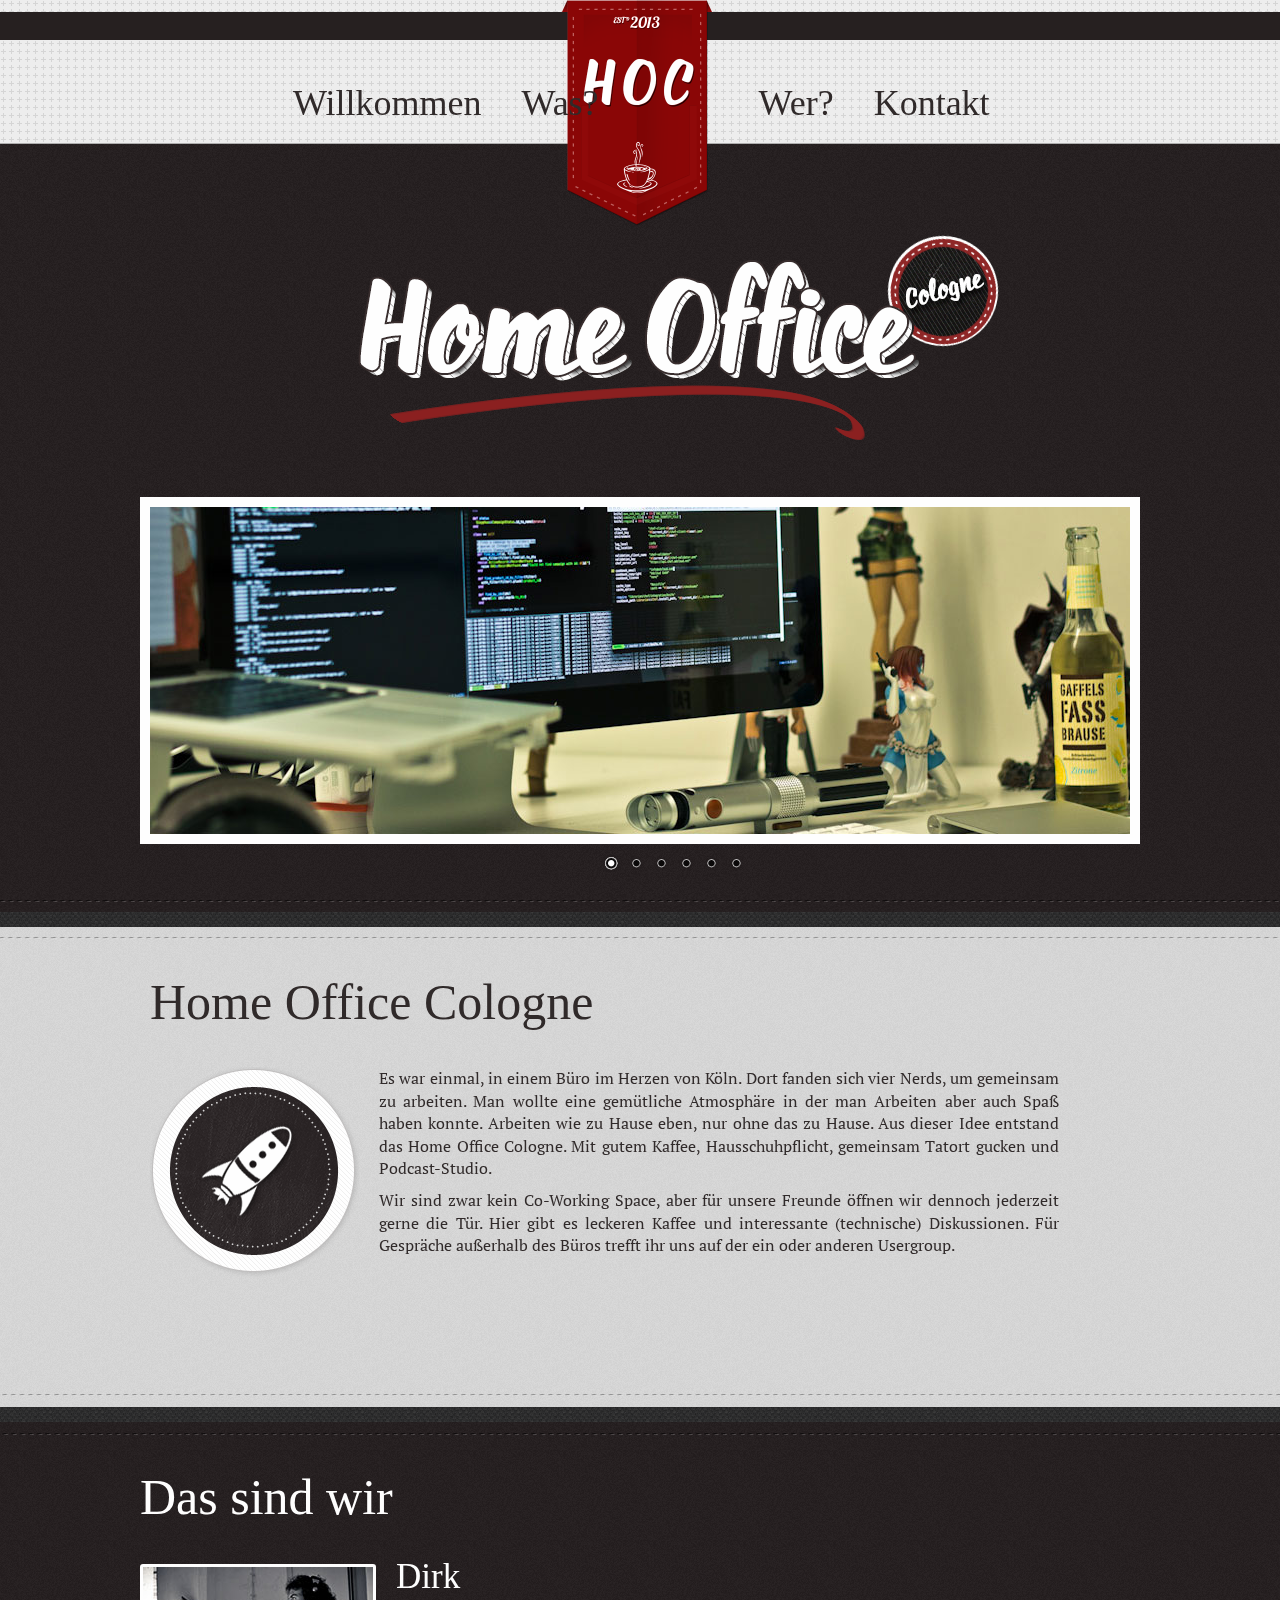
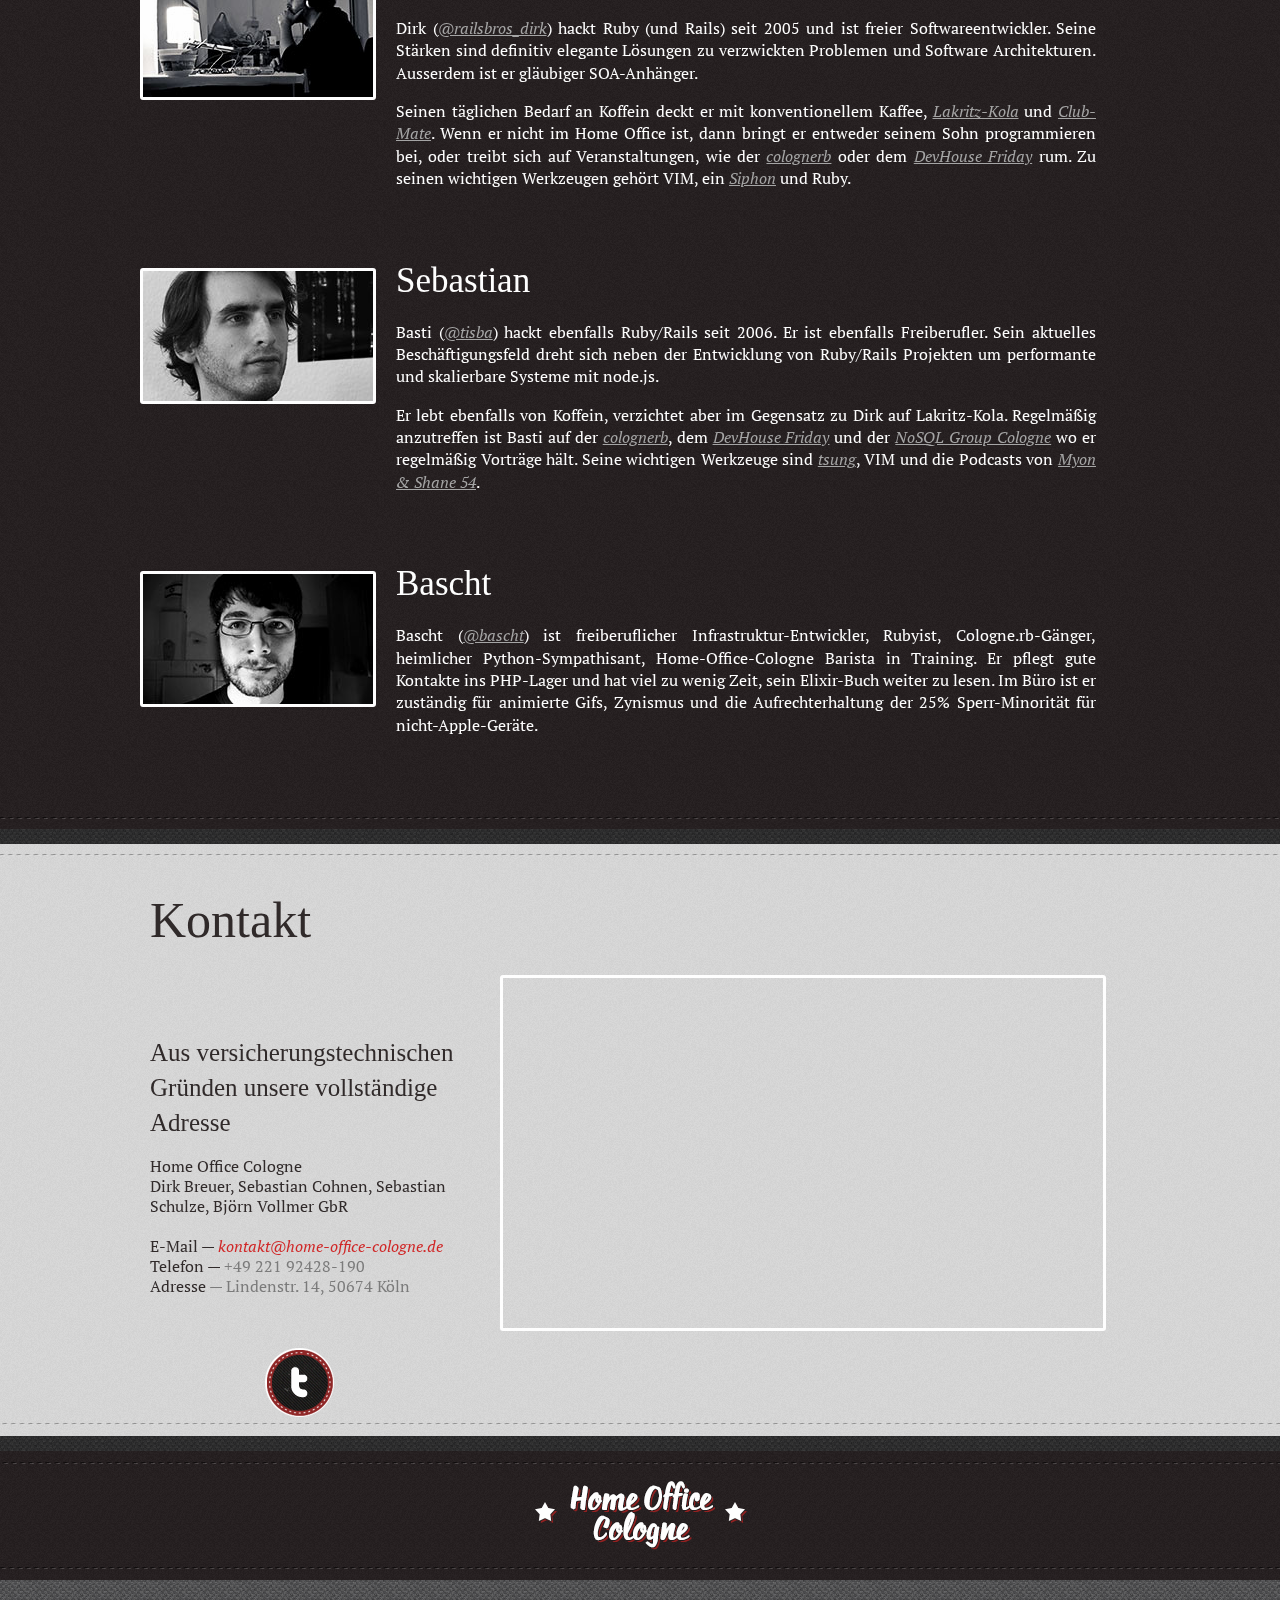
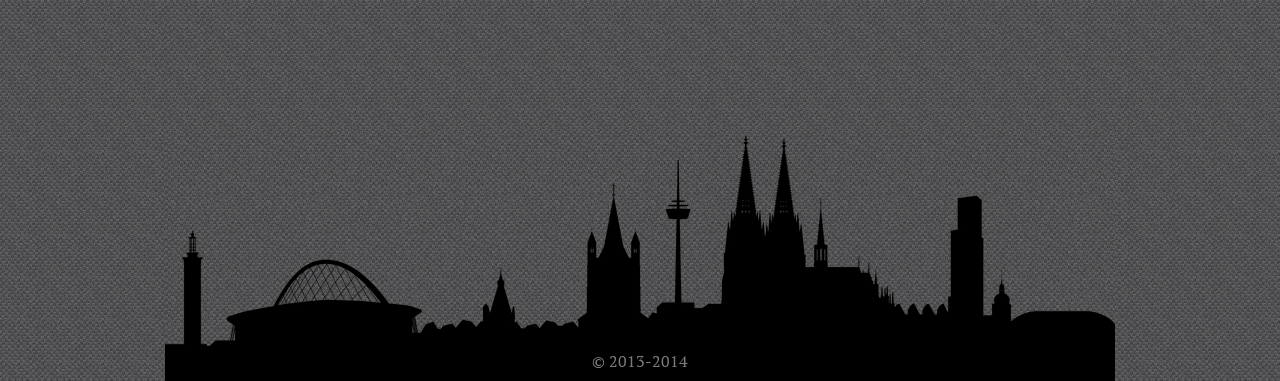
==== commit cab38fff: "Fixed some typos" ====
--- a/public/index.html
+++ b/public/index.html
@@ -78,13 +78,13 @@
                   sich vier Nerds, um gemeinsam zu arbeiten. Man wollte eine
                   gemütliche Atmosphäre in der man Arbeiten aber auch Spaß haben konnte.
                   Arbeiten wie zu Hause eben, nur ohne das zu Hause. Aus dieser Idee entstand das
-                  Home Office Cologne. Mit leckerem Kaffee, Hausschuhpflicht, gemeinsam Tatort gucken und Podcast-Studio.
+                  Home Office Cologne. Mit gutem Kaffee, Hausschuhpflicht, gemeinsam Tatort gucken und Podcast-Studio.
                 </p>
 
                 <p>
                   Wir sind zwar kein Co-Working Space, aber für unsere Freunde öffnen wir dennoch jederzeit gerne die Tür.
-                  Hier gibt es leckeren Kaffee und bei interessante technische Diskussionen. Für Diskussionen außerhalb
-                  des Büros trefft ihr uns auf der anderen Usergroup.
+                  Hier gibt es leckeren Kaffee und interessante (technische) Diskussionen. Für Gespräche außerhalb
+                  des Büros trefft ihr uns auf der ein oder anderen Usergroup.
                 </p>
               </div>
               <div class="clearfix"></div>
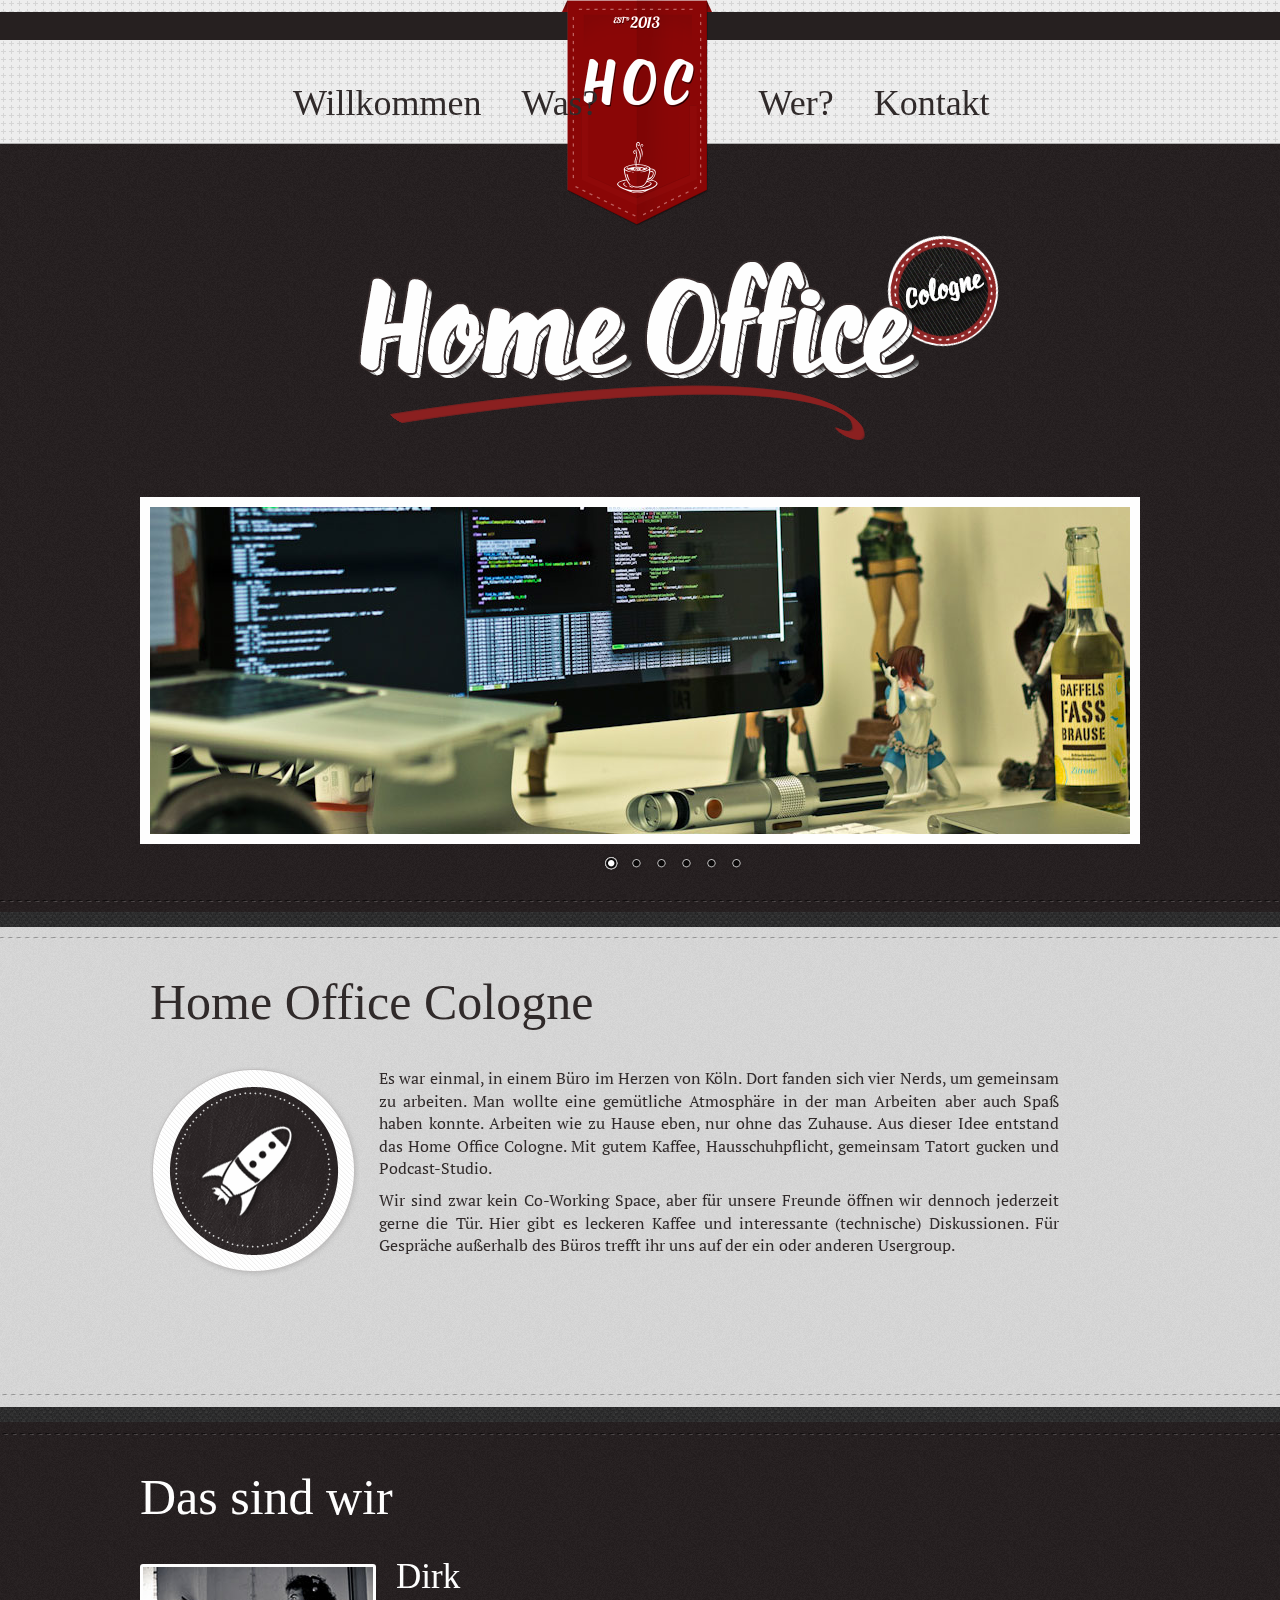
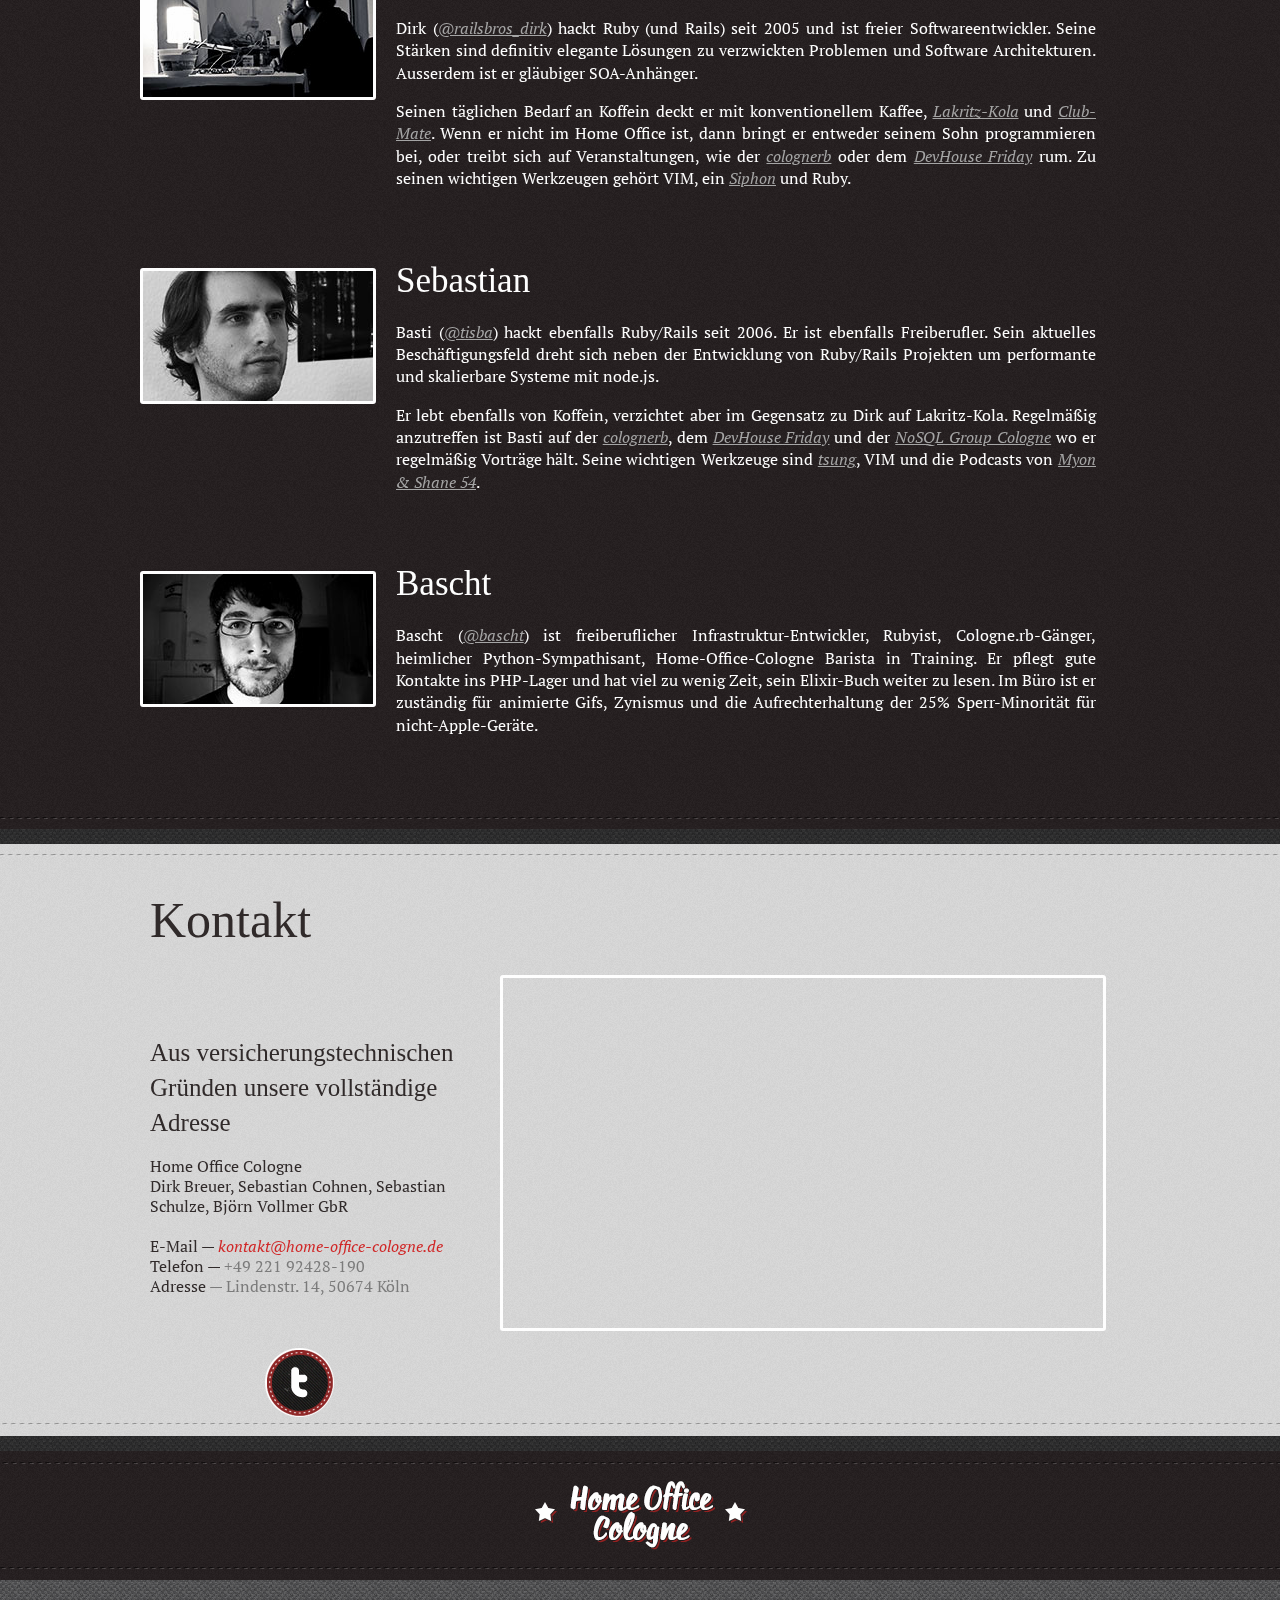
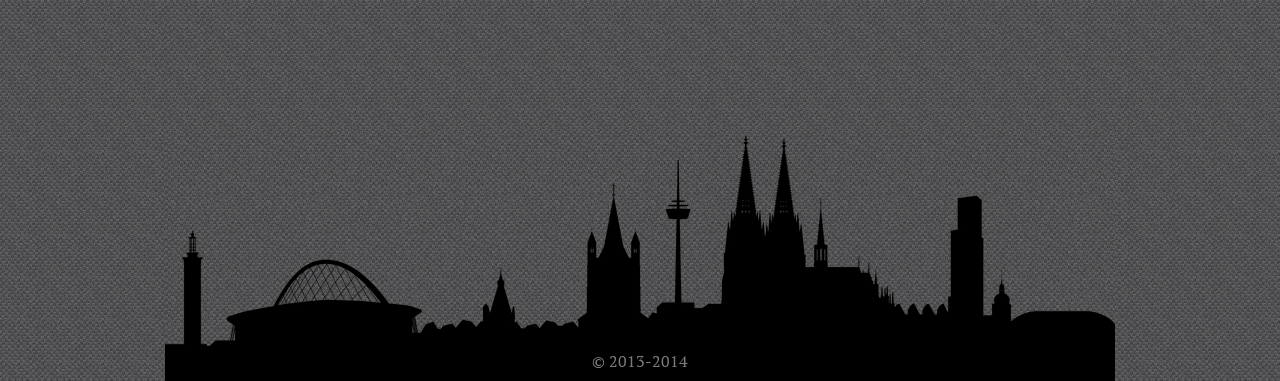
==== commit 682b0310: "Fixed typo" ====
--- a/public/index.html
+++ b/public/index.html
@@ -77,7 +77,7 @@
                   Es war einmal, in einem Büro im Herzen von Köln. Dort fanden
                   sich vier Nerds, um gemeinsam zu arbeiten. Man wollte eine
                   gemütliche Atmosphäre in der man Arbeiten aber auch Spaß haben konnte.
-                  Arbeiten wie zu Hause eben, nur ohne das zu Hause. Aus dieser Idee entstand das
+                  Arbeiten wie zu Hause eben, nur ohne das Zuhause. Aus dieser Idee entstand das
                   Home Office Cologne. Mit gutem Kaffee, Hausschuhpflicht, gemeinsam Tatort gucken und Podcast-Studio.
                 </p>
 
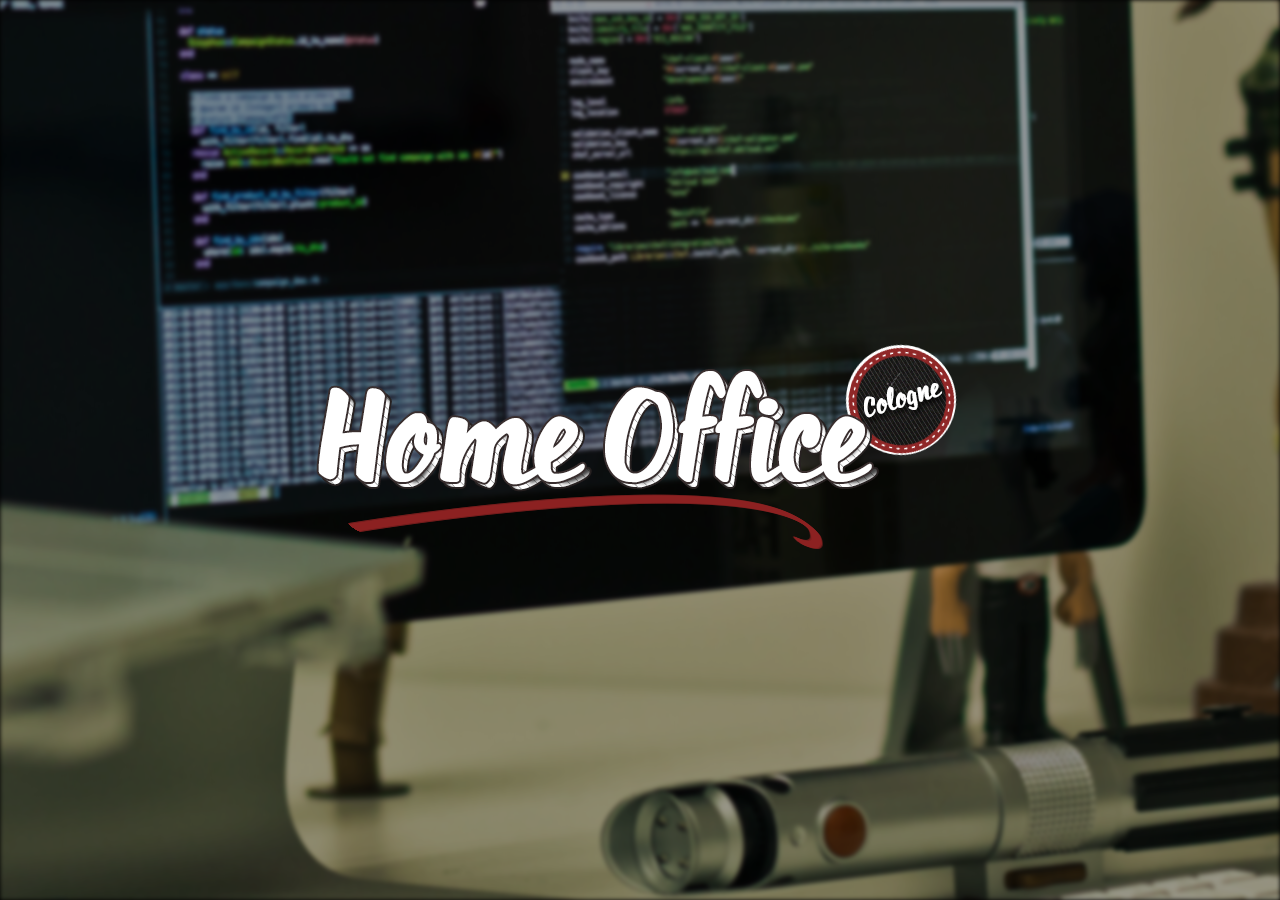
==== commit c014427d: "So long and thanks for the fish" ====
--- a/public/index.html
+++ b/public/index.html
@@ -2,255 +2,60 @@
 <html>
   <head>
     <meta charset="utf-8">
-    <title> Home Office Cologne </title>
-    <meta name="description" content="Your description content goes here">
-    <meta name="keywords" content="Place your keywords here">
-    <meta name="viewport" content="width=device-width"><!-- Favicon -->
-    <link rel="icon" href="img/favicon.png" title="Home Office Cologne" type="image/png"><!-- Style sheets themes for the Nivo Slider -->
-    <link rel="stylesheet" href="nivo-slider/themes/default/default.css" type="text/css" media="screen">
-    <link rel="stylesheet" href="nivo-slider/themes/pascal/pascal.css" type="text/css" media="screen">
-    <link rel="stylesheet" href="nivo-slider/themes/orman/orman.css" type="text/css" media="screen"><!-- Main Styles Sheet for the Primento theme -->
-    <link rel="stylesheet" href="styles.css" type="text/css"><!-- Google Webfonts - Other fonts can be installed - http://www.google.com/webfonts -->
-    <link href="//fonts.googleapis.com/css?family=PT+Serif:regular,italic,bold,bolditalic" rel="stylesheet" type="text/css">
-    <link href="//fonts.googleapis.com/css?family=PT+Sans:regular,italic,bold,bolditalic" rel="stylesheet" type="text/css">
+    <title>-= Home Office Cologne =-</title>
+    <meta name="description" content="Home Office Cologne - Home to developers">
+    <link rel="icon" href="img/favicon.png" title="Home Office Cologne" type="image/png">
+    <style>
+     * {
+       margin: 0;
+       padding: 0;
+     }
+
+     html {
+       background-color: #000;
+     }
+
+     .background {
+       width: 100%;
+       height: 100%;
+
+       position: absolute;
+       top:0;
+       bottom: 0;
+       left: 0;
+       right: 0;
+
+       background: url("img/background.jpg") no-repeat center center fixed;
+       -webkit-background-size: cover;
+       -moz-background-size: cover;
+       -o-background-size: cover;
+       background-size: cover;
+
+       -webkit-filter: blur(2px) opacity(60%);
+       -moz-filter: blur(2px) opacity(60%);
+       -o-filter: blur(2px) opacity(60%);
+       -ms-filter: blur(2px) opacity(60%);
+       filter: blur(2px) opacity(60%);
+     }
+
+     .logo {
+       width: 100%;
+       height: 250px;
+
+       background: url("img/logo.png") no-repeat center center fixed;
+
+       position: absolute;
+       top:0;
+       bottom: 0;
+       left: 0;
+       right: 0;
+
+       margin: auto;
+     }
+    </style>
   </head>
   <body>
-    <!-- Start main content -->
-    <span class="welcome" id="top"><!-- Anchor Link for Welcome Section --></span> <!-- Start Header -->
-    <div id="header">
-      <div class="inner">
-        <div class="logo"></div><!-- End Logo --><!-- Main Navigation -->
-        <div id="navigation">
-          <ul class="main-menu">
-            <li>
-              <span><a href="#top">Willkommen</a></span>
-            </li>
-            <li class="gap">
-              <span><a href="#features-link">Was?</a></span>
-            </li><!-- Class gap: For the gap between the logo and menu -->
-            <li>
-              <span><a href="#about-us-link">Wer?</a></span>
-            </li>
-            <li>
-              <span><a href="#contact-link">Kontakt</a></span>
-            </li>
-          </ul>
-        </div><!-- End Navigation -->
-      </div><!-- End Header Inner Div -->
-    </div><!-- End Header Div --><!-- Start Welcome Section -->
-    <div id="welcome">
-      <div class="inner">
-        <div id="home-office-label"></div>
-        <div id="feature" class="clearfix">
-          <div class="inner">
-            <!-- Start Nivo Slider -->
-            <div class="slider-wrapper theme-default">
-              <div class="ribbon"></div>
-              <div id="slider" class="nivoSlider">
-                <img src="nivo-slider/images/hoc-feature-work.jpg" data-transition="fade" width="980" height="327" />
-                <img src="nivo-slider/images/hoc-feature-coffee.jpg" data-transition="fade" width="980" height="327" />
-                <img src="nivo-slider/images/hoc-feature-bench.jpg" data-transition="fade" width="980" height="327" />
-                <img src="nivo-slider/images/hoc-feature-mate.jpg" data-transition="fade" width="980" height="327" />
-                <img src="nivo-slider/images/hoc-feature-fun_at_work.jpg" data-transition="fade" width="980" height="327" />
-                <img src="nivo-slider/images/hoc-feature-foosball.jpg" data-transition="fade" width="980" height="327" />
-              </div>
-            </div><!-- End Htmlcaption -->
-          </div><!-- End Slider -->
-        </div><!-- End Feature Div -->
-      </div><!-- End Inner Div -->
-    </div><!-- End Welcome Div -->
-    <div class="splitter">
-      <!-- Page Splitter -->
-    </div><!-- Start Method Box 4 -->
-    <div id="method">
-      <div class="inner">
-        <!-- Anchor Link for Method Section --><span class="method" id="features-link">&nbsp;</span>
-        <h1 class="dark">
-          Home Office Cologne
-        </h1>
-        <div class="workflow">
-          <ul>
-            <li class="last">
-              <img src="img/deliver.png" width="209" height="211" alt="Deliver">
-              <div>
-                <p>
-                  Es war einmal, in einem Büro im Herzen von Köln. Dort fanden
-                  sich vier Nerds, um gemeinsam zu arbeiten. Man wollte eine
-                  gemütliche Atmosphäre in der man Arbeiten aber auch Spaß haben konnte.
-                  Arbeiten wie zu Hause eben, nur ohne das Zuhause. Aus dieser Idee entstand das
-                  Home Office Cologne. Mit gutem Kaffee, Hausschuhpflicht, gemeinsam Tatort gucken und Podcast-Studio.
-                </p>
-
-                <p>
-                  Wir sind zwar kein Co-Working Space, aber für unsere Freunde öffnen wir dennoch jederzeit gerne die Tür.
-                  Hier gibt es leckeren Kaffee und interessante (technische) Diskussionen. Für Gespräche außerhalb
-                  des Büros trefft ihr uns auf der ein oder anderen Usergroup.
-                </p>
-              </div>
-              <div class="clearfix"></div>
-            </li>
-          </ul>
-        </div><!-- End Workflow -->
-      </div><!-- End Method Inner -->
-    </div><!-- End Method box 4 -->
-    <div class="splitter-up">
-      <!-- Page Splitter -->
-    </div>
-    <!-- Start About Me Section -->
-    <div id="about-me">
-      <!-- Anchor Link for My Work Section -->
-      <div class="inner">
-        <!-- Anchor Link for About me Section --><span class="about-me" id="about-us-link">&nbsp;</span>
-        <h1 class="light">
-          Das sind wir
-        </h1>
-        <div class="intro">
-          <img src="img/profile-dirk.jpg" alt="Profile Image" width="230" height="130">
-          <div>
-            <h2 class="light">
-              Dirk
-            </h2>
-            <p>
-            Dirk (<a href="https://twitter.com/railsbros_dirk">@railsbros_dirk</a>) hackt Ruby (und Rails) seit 2005 und ist freier Softwareentwickler.
-            Seine Stärken sind definitiv elegante Lösungen zu verzwickten Problemen und Software Architekturen.
-            Ausserdem ist er gläubiger SOA-Anhänger.
-            </p>
-
-            <p>
-            Seinen täglichen Bedarf an Koffein deckt er mit konventionellem Kaffee,
-            <a href="http://www.hermann-kola.de/content/kola.php?Sprache=de&amp;wert=Hausmarke-Lakritz">Lakritz-Kola</a> und <a href="http://de.wikipedia.org/wiki/Club-Mate">Club-Mate</a>.
-            Wenn er nicht im Home Office ist, dann bringt er entweder seinem Sohn programmieren bei, oder treibt sich
-            auf Veranstaltungen, wie der <a href="http://colognerb.de">colognerb</a> oder dem <a href="http://devhousefriday.org/">DevHouse Friday</a> rum. Zu seinen wichtigen Werkzeugen gehört VIM, ein <a href="http://coffeegeek.com/guides/siphoncoffee">Siphon</a> und Ruby.
-            </p>
-          </div>
-        </div><!-- End Intro Div -->
-        <div class="clearfix"></div>
-        <div class="intro">
-          <img src="img/profile-basti.jpg" alt="Profile Image" width="230" height="130">
-          <div>
-            <h2 class="light">
-              Sebastian
-            </h2>
-            <p>Basti (<a href="https://twitter.com/tisba">@tisba</a>) hackt ebenfalls Ruby/Rails seit 2006. Er ist ebenfalls Freiberufler. Sein aktuelles Beschäftigungsfeld dreht sich neben der Entwicklung von Ruby/Rails Projekten um performante und skalierbare Systeme mit node.js.</p>
-
-            <p>Er lebt ebenfalls von Koffein, verzichtet aber im Gegensatz zu Dirk auf Lakritz-Kola. Regelmäßig anzutreffen ist Basti auf der <a href="http://colognerb.de">colognerb</a>, dem <a href="http://devhousefriday.org/">DevHouse Friday</a> und der <a href="http://www.nosql-cologne.org/">NoSQL Group Cologne</a> wo er regelmäßig Vorträge hält. Seine wichtigen Werkzeuge sind <a href="http://tsung.erlang-projects.org/">tsung</a>, VIM und die Podcasts von <a href="http://www.myonandshane54.com/radio.php">Myon &amp; Shane 54</a>.</p>
-          </div>
-        </div><!-- End Intro Div -->
-        <div class="clearfix"></div>
-        <div class="intro">
-          <img src="img/profile-bascht.jpg" alt="Profile Image" width="230" height="130">
-          <div>
-            <h2 class="light">
-              Bascht
-            </h2>
-            <p>
-              Bascht (<a href="https://twitter.com/bascht">@bascht</a>) ist freiberuflicher Infrastruktur-Entwickler,
-              Rubyist, Cologne.rb-Gänger, heimlicher Python-Sympathisant,
-              Home-Office-Cologne Barista in Training. Er pflegt gute Kontakte
-              ins PHP-Lager und hat viel zu wenig Zeit, sein Elixir-Buch weiter
-              zu lesen. Im Büro ist er zuständig für animierte Gifs, Zynismus
-              und die Aufrechterhaltung der 25% Sperr-Minorität für nicht-Apple-Geräte.
-            </p>
-          </div>
-        </div><!-- End Intro Div -->
-      </div><!-- End My Work Inner -->
-    </div><!-- End My Work -->
-    <div class="splitter">
-      <!-- Page Splitter -->
-    </div><!-- Start Contact me -->
-    <div id="contact" class="clearfix">
-      <div class="inner">
-        <!-- Anchor Link for Get in touch Section --><span class="contact" id="contact-link">&nbsp;</span>
-        <h1 class="dark">
-          Kontakt
-        </h1>
-        <div class="details">
-          <h3 class="dark">
-            Aus versicherungstechnischen Gründen unsere vollständige Adresse
-          </h3>
-          <ul>
-            <li>
-              <span>Home Office Cologne<br />Dirk Breuer, Sebastian Cohnen, Sebastian Schulze, Björn Vollmer GbR</span>
-            </li>
-            <li>&nbsp;</li>
-            <li>
-              <span>E-Mail &mdash;</span>
-              <script type="text/javascript">
-              //<![CDATA[
-              <!--
-              var x="function f(x){var i,o=\"\",l=x.length;for(i=0;i<l;i+=2) {if(i+1<l)o+=" +
-              "x.charAt(i+1);try{o+=x.charAt(i);}catch(e){}}return o;}f(\"ufcnitnof x({)av" +
-              " r,i=o\\\"\\\"o,=l.xelgnhtl,o=;lhwli(e.xhcraoCedtAl(1/)3=!11)6t{yrx{=+;x+ll" +
-              "=};acct(h)e}{f}roi(l=1-i;=>;0-i)-o{=+.xhcratAi(;)r}teru n.oussbrt0(o,)l};(f" +
-              ")\\\"25,1\\\"\\\\06\\\\04\\\\01\\\\\\\\00\\\\03\\\\02\\\\\\\\33\\\\06\\\\00" +
-              "\\\\\\\\1V03\\\\\\\\\\\\tQ\\\\4W03\\\\\\\\^TAHCA7H00\\\\\\\\KL@NKC16\\\\0G\\"+
-              "\\OL^wwinzww(|H7|x|x\\\"\\\\\\\\\\\\uz7i17\\\\\\\\U(t5du`h\\\"\\\\\\\\\\\\\\"+
-              "\\#\\\\\\\\2\\\\02\\\\\\\\24\\\\05\\\\03\\\\\\\\Z634\\\\04\\\\02\\\\\\\\20\\"+
-              "\\05\\\\03\\\\\\\\5W00\\\\\\\\33\\\\01\\\\00\\\\\\\\6S00\\\\\\\\23\\\\01\\\\"+
-              "03\\\\\\\\\\\\n4\\\\03\\\\\\\\05\\\\07\\\\01\\\\\\\\H8U502\\\\0n\\\\\\\\\\\\"+
-              "21\\\\0r\\\\\\\\\\\\27\\\\0B\\\\<C*%0<)+1-425'02\\\\\\\\4s1$+o-*,9t'\\\\\\\\"+
-              "2z!& )3400\\\\0[\\\\2Y02\\\\\\\\T^W^Y[1V03\\\\\\\\QVVXAI00\\\\0I\\\\EFhAMSP" +
-              "DMM2J03\\\\\\\\jpuqwzD;p*fp2{,p&-`c~nz`(pjqofct21\\\\01\\\\03\\\\\\\\\\\"\\" +
-              "\\f(;} ornture;}))++(y)^(iAtdeCoarchx.e(odrChamCro.fngriSt+=;o27=1y%i;+=)y2" +
-              "5=1i=f({i+)i+l;i<0;i=r(foh;gten.l=x,l\\\"\\\\\\\"\\\\o=i,r va){,y(x fontinc" +
-              "fu)\\\"\")"                                                                  ;
-              while(x=eval(x));
-              //-->
-              //]]>
-              </script>
-            </li>
-            <li>
-              <span>Telefon &mdash;</span> +49 221 92428-190
-            </li>
-            <li>
-              <span>Adresse</span> &mdash; Lindenstr. 14, 50674 Köln
-            </li>
-          </ul>
-          <div class="social">
-            <ul>
-              <li>
-                <a href="http://twitter.com/HomeOfficeCgn"><img src="img/twitter.png" alt="Twitter" width="70" height="70"></a>
-              </li>
-            </ul>
-          </div><!-- End social -->
-        </div><!-- End details --><!-- Start Google Map -->
-        <div class="map">
-          <iframe width="600" height="350" frameborder="0" scrolling="no" marginheight="0" marginwidth="0" src="https://maps.google.de/maps?f=q&amp;source=s_q&amp;hl=en&amp;geocode=&amp;q=Lindenstra%C3%9Fe+14,+Cologne&amp;aq=0&amp;oq=Lindenstr.+14&amp;sll=50.957245,6.967322&amp;sspn=0.394024,1.050568&amp;ie=UTF8&amp;hq=&amp;hnear=Lindenstra%C3%9Fe+14,+50674+K%C3%B6ln&amp;t=m&amp;z=16&amp;ll=50.934318,6.937586&amp;output=embed&amp;iwloc=near"></iframe>
-        </div><!-- End map -->
-      </div><!-- End inner -->
-    </div><!-- End contact -->
-    <div class="splitter-up"></div><!-- Start Footer -->
-    <div id="footer" class="clearfix">
-      <div class="inner">
-        <div class="footer-logo">
-          <a href="#"><img src="img/footer-logo.png" alt="Footer Logo" width="216" height="73"></a>
-        </div><!-- End footer-logo -->
-      </div><!-- End inner -->
-    </div><!-- End Footer Div -->
-    <div id="skyline-footer" class="clearfix">
-      <div class="inner">
-        <div id="skyline">
-          <p>© 2013-2014</p>
-        </div><!-- End footer-logo -->
-      </div><!-- End inner -->
-    </div>
-
+    <div class="background"></div>
+    <div class="logo"></div>
   </body>
-
-  <script src="js/jquery-1.7.1.min.js" type="text/javascript"></script>
-  <script src="js/smooth-scroll.js" type="text/javascript"></script>
-  <script src="js/jquery.prettyPhoto.js" type="text/javascript" charset="utf-8"></script>
-  <script src="js/jquery.validate.js" type="text/javascript"></script><!-- PrettyPhoto Jquery Gallery -->
-  <script src="js/jquery.nivo.slider.pack.js" type="text/javascript"></script>
-  <script src="js/underscore.min.js" type="text/javascript"></script>
-
-  <script type="text/javascript">
-    $(document).ready(function(){
-      $("a[rel^='prettyPhoto']").prettyPhoto();
-    });
-
-    $(window).load(function() {
-      $('#slider').nivoSlider();
-    });
-  </script><!-- Jquery Form Validation -->
 </html>
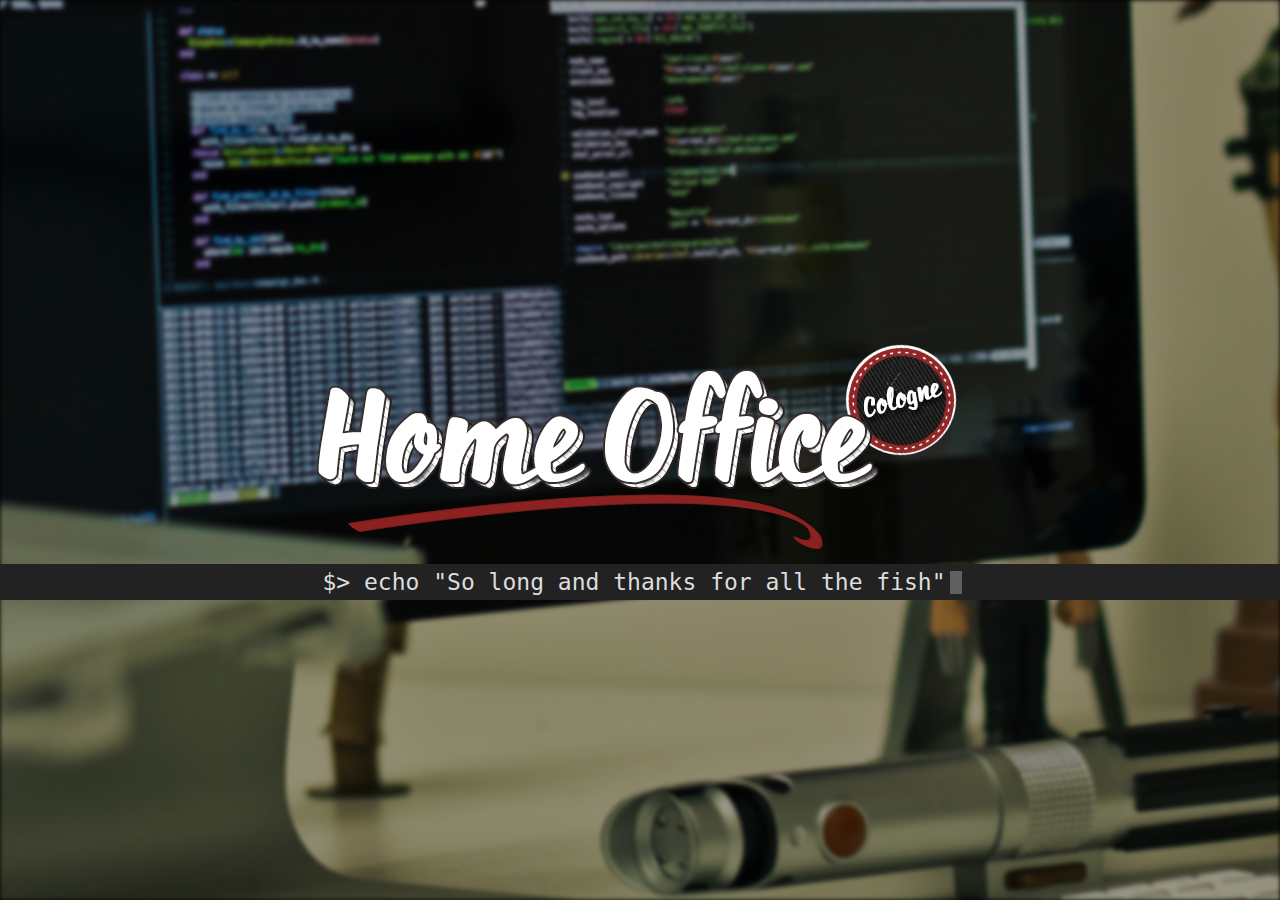
==== commit b3f6892f: "actually say goodbye" ====
--- a/public/index.html
+++ b/public/index.html
@@ -40,7 +40,7 @@
 
      .logo {
        width: 100%;
-       height: 250px;
+       height: 300px;
 
        background: url("img/logo.png") no-repeat center center fixed;
 
@@ -52,10 +52,59 @@
 
        margin: auto;
      }
+
+     .claim {
+       color: #DDD;
+       text-align: center;
+       position: absolute;
+       bottom: 0;
+       font-size: 23px;
+       width: 100%;
+     }
+
+     .terminal {
+       background-color: #222;
+       padding: 5px 10px;
+       font-family: monospace;
+     }
+
+     .terminal_line::after {
+       content: "";
+       position: relative;
+       top: 2px;
+       right: -4px;
+       display: inline-block;
+       color: #DDD;
+       background-color: #606060;
+       vertical-align: top;
+       width: 12px;
+       height: 23px;
+
+       -webkit-animation: blink 1s step-end infinite;
+       animation: blink 1s step-end infinite;
+     }
+
+     @-webkit-keyframes blink {
+       0% { opacity: 1.0; }
+       50% { opacity: 0.0; }
+       100% { opacity: 1.0; }
+     }
+
+     @keyframes blink {
+       0% { opacity: 1.0; }
+       50% { opacity: 0.0; }
+       100% { opacity: 1.0; }
+     }
     </style>
   </head>
   <body>
     <div class="background"></div>
-    <div class="logo"></div>
+    <div class="logo">
+      <div class="claim">
+        <div class="terminal">
+          <code class="terminal_line">$> echo "So long and thanks for all the fish"</code>
+        </div>
+      </div>
+    </div>
   </body>
 </html>
